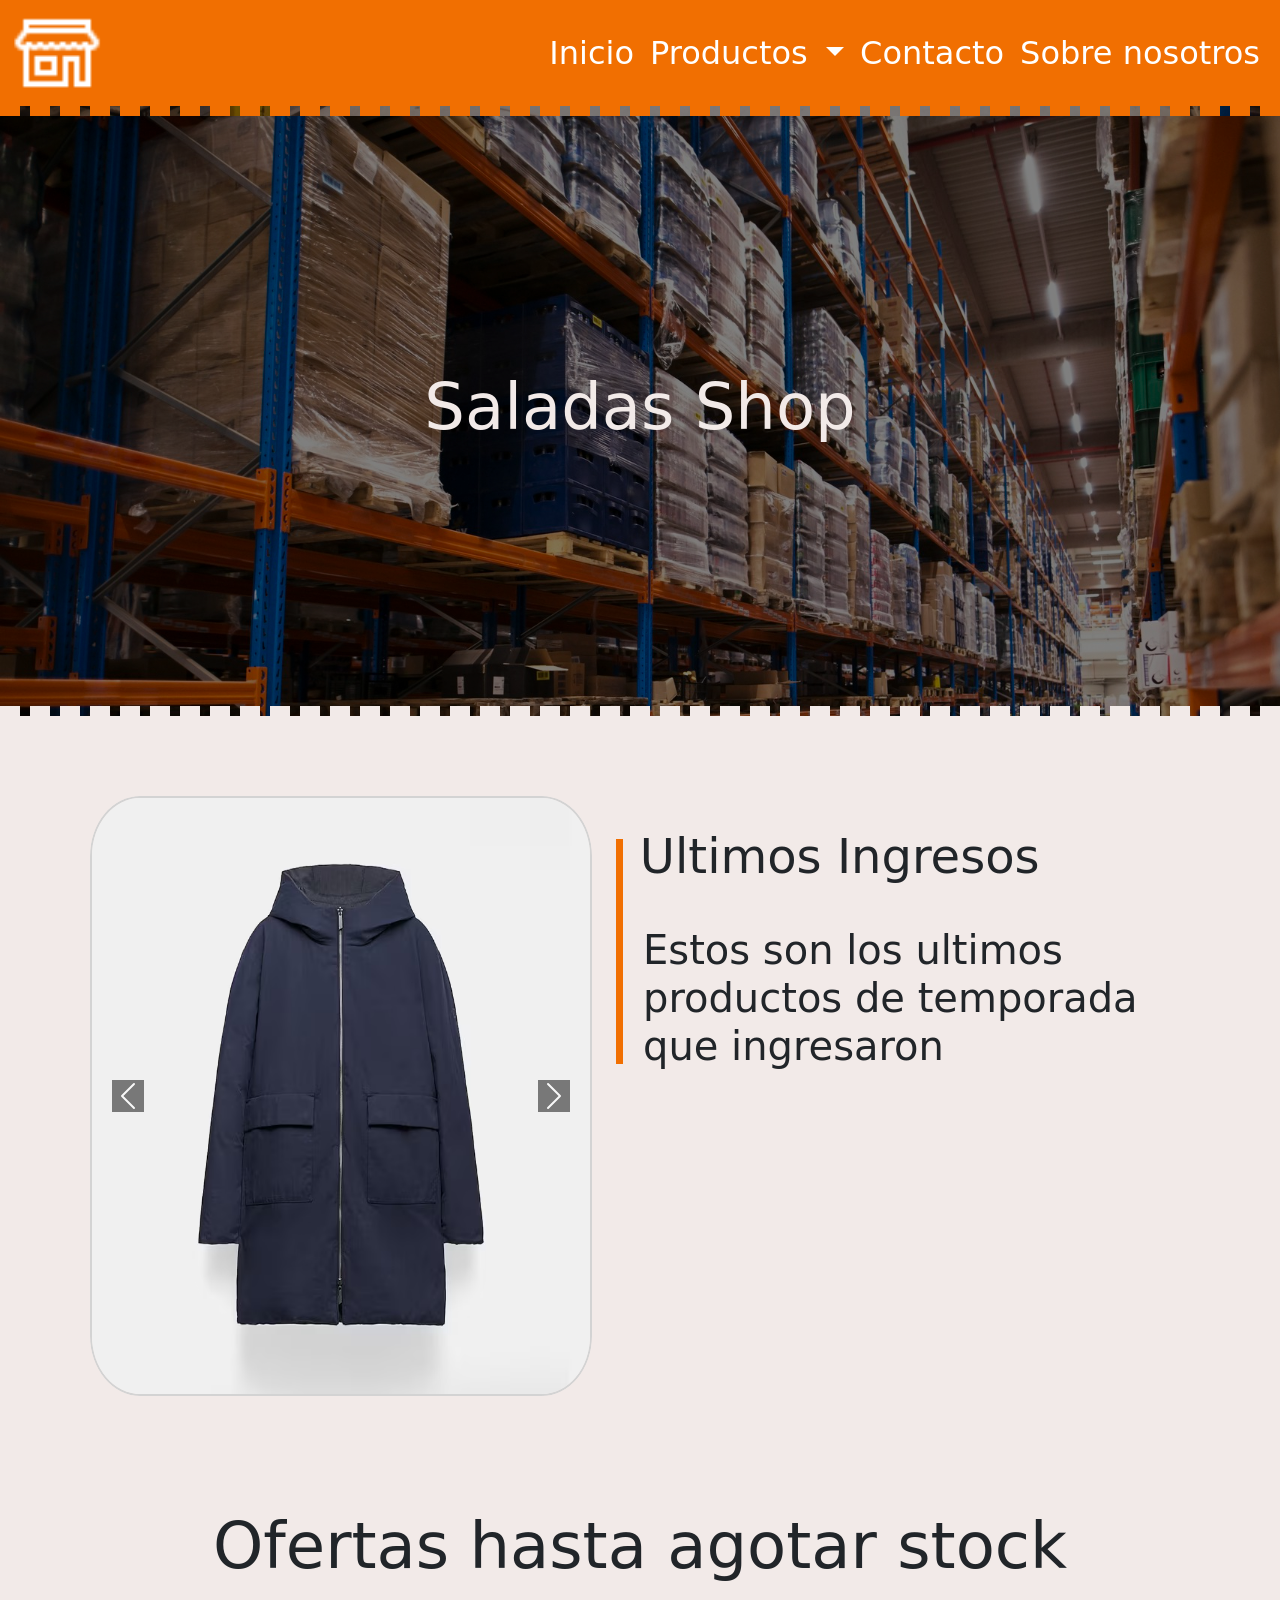
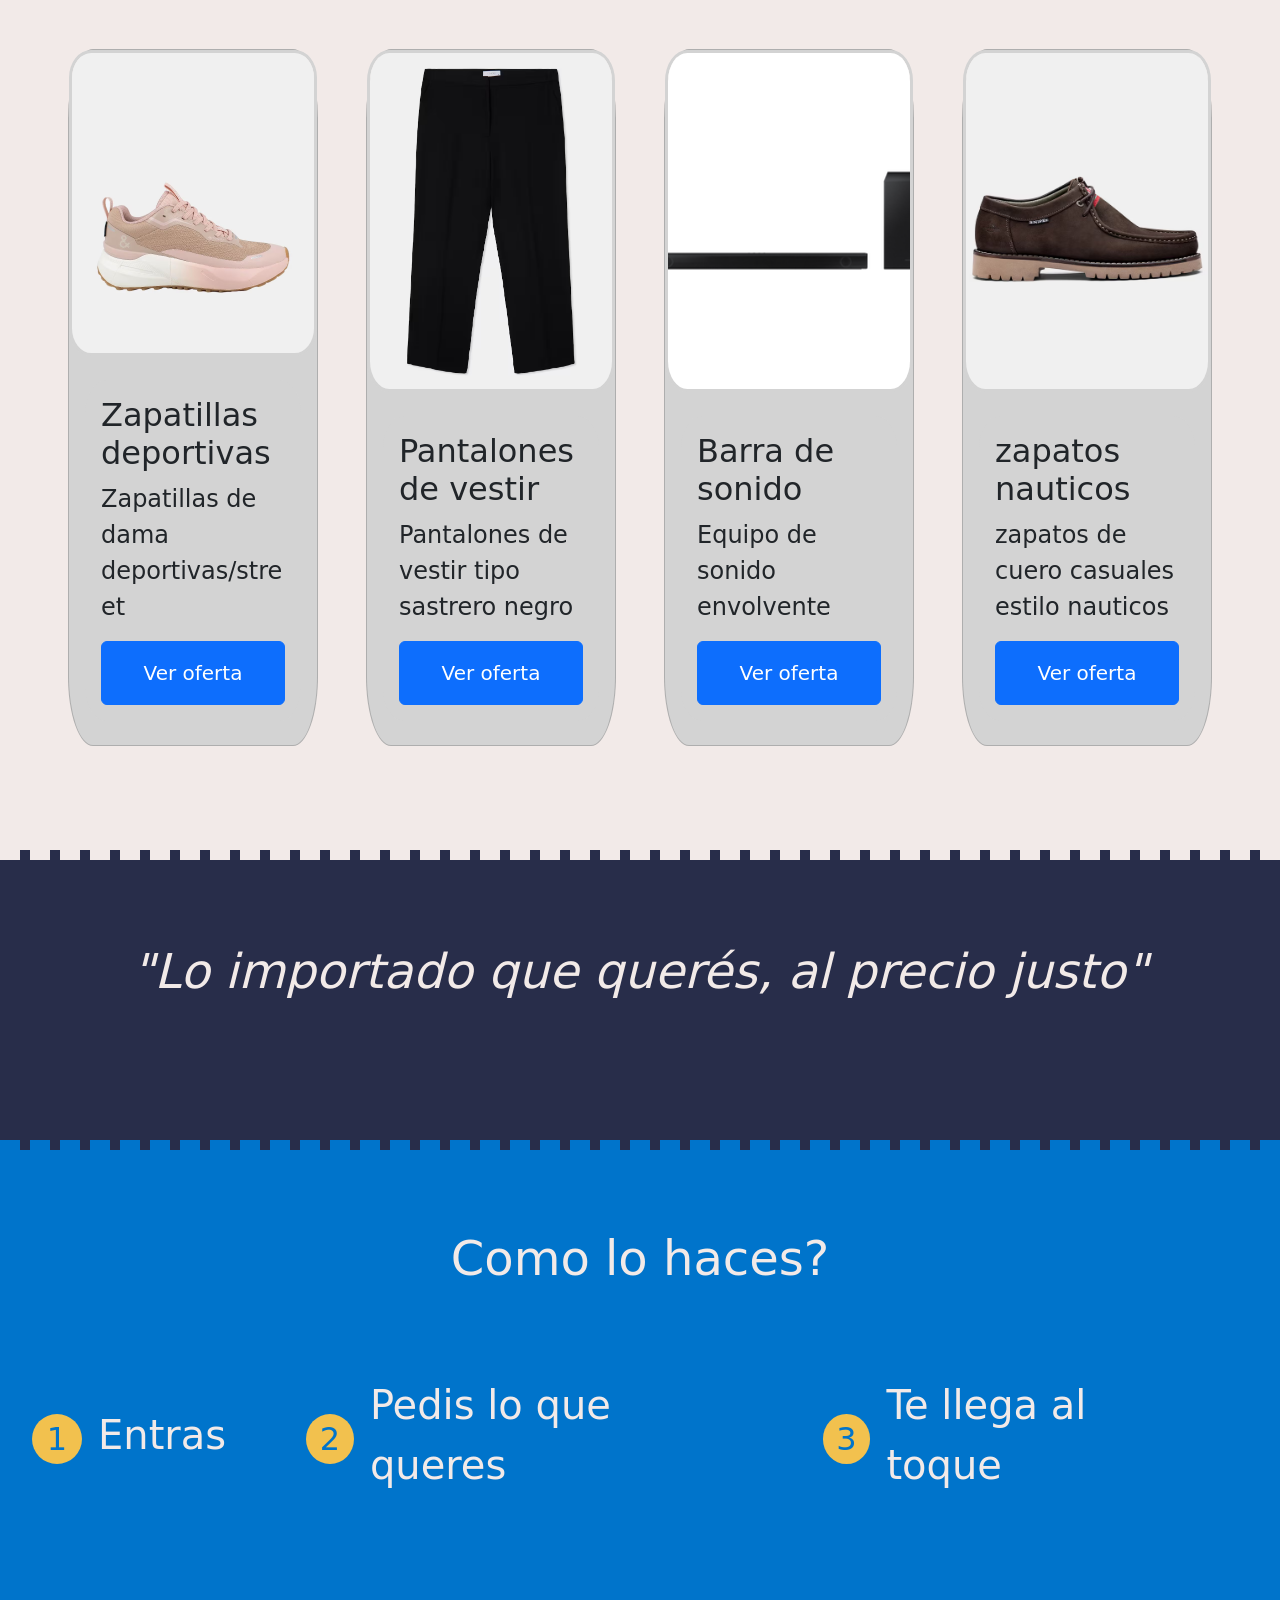
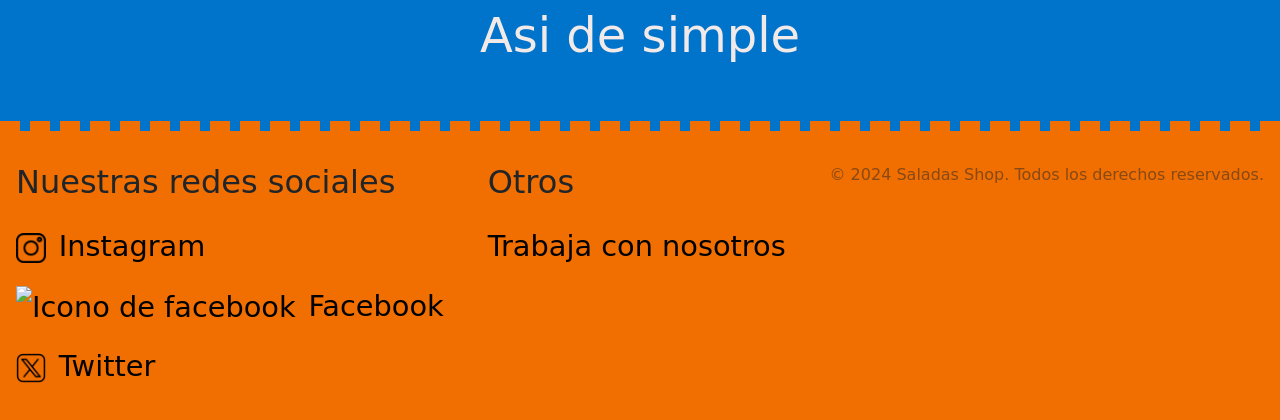
==== index.html @ 3a9cff8e "dato" ====
<!DOCTYPE html>
<html lang="en">

<head>
    <meta charset="UTF-8">
    <meta name="viewport" content="width=device-width, initial-scale=1.0">

    <link href="https://cdn.jsdelivr.net/npm/bootstrap@5.3.8/dist/css/bootstrap.min.css" rel="stylesheet"
        integrity="sha384-sRIl4kxILFvY47J16cr9ZwB07vP4J8+LH7qKQnuqkuIAvNWLzeN8tE5YBujZqJLB" crossorigin="anonymous">


    <link rel="stylesheet" href="./css/style.css">

    <title>Saladas shop</title>
</head>


<body>
    <header class="cabezera">
        <nav class="navbar navbar-expand-lg">
            <div class="container-fluid">
                <a href="#">
                    <img src="./img/icons8-tienda-32.png" alt="icono de tienda"></img>
                </a>
                <button class="navbar-toggler text-white" type="button" data-bs-toggle="collapse"
                    data-bs-target="#navbarSupportedContent" aria-controls="navbarSupportedContent"
                    aria-expanded="false" aria-label="Toggle navigation">
                    <span class="navbar-toggler-icon "></span>
                </button>
                <div class="collapse navbar-collapse" id="navbarSupportedContent">
                    <ul class="navbar-nav ms-auto mb-2 mb-lg-0">
                        <li class="nav-item">
                            <a class="nav-link active  text-white fs-2" aria-current="page" href="#">Inicio</a>
                        </li>

                        <li class="nav-item dropdown">
                            <a class="nav-link dropdown-toggle  text-white fs-2" href="#" role="button"
                                data-bs-toggle="dropdown" aria-expanded="false">
                                Productos
                            </a>
                            <ul class="dropdown-menu ">
                                <li><a class="dropdown-item fs-2" href="./pages/tecnologia.html">Tecnologia</a></li>

                                <li><a class="dropdown-item fs-2" href="./pages/indumentaria.html">Indumentaria</a></li>
                            </ul>
                        </li>

                        <li class="nav-item">
                            <a class="nav-link  text-white fs-2" href="./pages/contacto.html">Contacto</a>
                        </li>

                        <li class="nav-item">
                            <a class="nav-link  text-white fs-2" aria-disabled="true"
                                href="./pages/sobre-nosotros.html">Sobre
                                nosotros</a>
                        </li>
                    </ul>
                </div>
            </div>
        </nav>
    </header>
    <main class="cuerpo">
        <section class="titulo-general">
            <h1>
                Saladas Shop</h1>
        </section>
        <section class="ultimos-ingresos">
            
            <div class="texto-descrip">
                <h2>Ultimos Ingresos</h2>
                <h3>Estos son los ultimos productos de temporada que ingresaron</h3>
            </div>

            <div id="carouselExample" class="carousel slide img-container">
                <div class="carousel-inner">
                    <div class="carousel-item active">
                        <img src="./img/ropa-img-1.avif" class="d-block w-90" alt="abrigo de lana color azul marino">
                    </div>
                    <div class="carousel-item">
                        <img src="./img/tecnologia-img-1.png" class="d-block w-90" alt="reloj inteligente tipo tactil">
                    </div>
                    <div class="carousel-item">
                        <img src="./img/ropa-img-2.avif" class="d-block w-90" alt="sueter blanco de algodon">
                    </div>
                    <div class="carousel-item">
                        <img src="/img/tecnologia-img-6.png" class="d-block w-90" alt="televisor smart de 90 pulgadas">
                    </div>
                </div>

                <button class="carousel-control-prev" type="button" data-bs-target="#carouselExample"
                    data-bs-slide="prev">
                    <span class="carousel-control-prev-icon boton-carrusel" aria-hidden="true"></span>
                    <span class="visually-hidden">Previous</span>
                </button>
                <button class="carousel-control-next" type="button" data-bs-target="#carouselExample"
                    data-bs-slide="next">
                    <span class="carousel-control-next-icon boton-carrusel" aria-hidden="true"></span>
                    <span class="visually-hidden">Next</span>
                </button>
            </div>
        </section>
        <section class="ofertas-agotar-stock">
            <h2>Ofertas hasta agotar stock</h2>
            <div class="carda-almacem caja-cards">

                <div class="card" style="width: 20rem;">
                    <img src="./img/ropa-img-4.avif" class="card-img-top" alt="Zapatillas de dama deportivas/street">
                    <div class="card-body texto-desc">
                        <h5 class="card-title">Zapatillas deportivas</h5>
                        <p class="card-text">Zapatillas de dama deportivas/street</p>
                        <a href="../pages/indumentaria.html" class="btn btn-primary">Ver oferta</a>
                    </div>
                </div>

                <div class="card" style="width: 20rem;">
                    <img src="./img/ropa-img-6.avif" class="card-img-top" alt="Pantalones de vestir tipo sastrero negro">
                    <div class="card-body texto-desc">
                        <h5 class="card-title">Pantalones de vestir</h5>
                        <p class="card-text">Pantalones de vestir tipo sastrero negro</p>
                        <a href="../pages/indumentaria.html" class="btn btn-primary">
                            Ver oferta
                        </a>
                    </div>
                </div>

                <div class="card" style="width: 20rem;">
                    <img src="./img/tecnologia-img-5.png" class="card-img-top" alt="Equipo de sonido envolvente">
                    <div class="card-body texto-desc">
                        <h5 class="card-title">Barra de sonido</h5>
                        <p class="card-text">Equipo de sonido envolvente</p>
                        <a href="./pages/tecnologia.html" class="btn btn-primary">Ver oferta</a>
                    </div>
                </div>

                <div class="card" style="width: 20rem;">
                    <img src="./img/ropa-img-3.avif" class="card-img-top" alt="Zapatos de cuero casuales estilo nauticos">
                    <div class="card-body texto-desc">
                        <h5 class="card-title">zapatos nauticos</h5>
                        <p class="card-text">zapatos de cuero casuales estilo nauticos</p>
                        <a href="./pages/tecnologia.html" class="btn btn-primary">Ver oferta</a>
                    </div>
                </div>
                
        </section>

        <section class="branding">
            <h2>"Lo importado que querés, al precio justo"</h2>
        </section>

        <section class="pasos">
            <h2>Como lo haces?</h2>
            <ul>
                <li>
                    <h2>1</h2>
                    <p>Entras</p>
                </li>
                <li>
                    <h2>2</h2>
                    <p>Pedis lo que queres</p>
                </li>
                <li>
                    <h2>3</h2>
                    <p>Te llega al toque</p>
                </li>
            </ul>   
            <h2>Asi de simple</h2>
        </section>
    </main>
    <footer class="pie-de-pagina">
        <section class="redes-sociales">
            <h2>Nuestras redes sociales</h2>
            <ul>
                <li><a href="instagram.com"><img src="./img/instagram-icono.png" alt="Icono de instagram">Instagram</a></li>
                <li><a href="facebook.com"> <img src="./img/facebook-icono.png 
                    " alt="Icono de facebook">Facebook</a></li>
                <li><a href="twitter.com"><img src="./img/x-icono.png" alt="Icono de twitter">Twitter</a></li>
            </ul>
        </section>
        <section class="trabaja-con-nosotros">
            <h2>Otros</h2>
            <a href="./pages/contacto.html">Trabaja con nosotros</a>
        </section>
        <section class="derechos">
            <p>&copy; 2024 Saladas Shop. Todos los derechos reservados.</p>
        </section>
    </footer>

    <script src="https://cdn.jsdelivr.net/npm/bootstrap@5.3.8/dist/js/bootstrap.bundle.min.js"
        integrity="sha384-FKyoEForCGlyvwx9Hj09JcYn3nv7wiPVlz7YYwJrWVcXK/BmnVDxM+D2scQbITxI"
        crossorigin="anonymous"></script>
</body>

</html>
---- css/style.css ----
* {
    padding: 0;
    margin: 0;
    box-sizing: border-box;
}

/* *
    Colores 
    naranja: #F16F01; 
    celeste-azul: #0074CB; 
    amarillo: #F2C14E;
    azul-oscuro: #282D4A;
    blanco: #F2EAE8;
* */

body {
    /* mobile first */
    display: grid;
    grid-template-columns: 1fr;
    grid-template-rows: auto;

    grid-template-areas:
        "header"
        "main"
        "footer";
}

header {
    grid-area: header;
}

main {
    grid-area: main;
}

footer {
    grid-area: footer;
}


/* **   HEADER   */
.cabezera {
    background-color: #F16F01;
    color: black;
}

.cabezera a:hover {
    background-color: darkorange;
    border-radius: 10px;
}

.cabezera img {
    width: 50px;
    height: 50px;
}


/* **   MAIN */

.titulo-general {
    background-image: linear-gradient(rgba(0, 0, 0, 0.5), rgba(0, 0, 0, 0.5)), url(../img/fondo-mediano.jpg);
    height: 610px;
    width: 100%;
    display: flex;
    justify-content: center;
    align-items: center;
    border-top: 10px dashed #F16F01;
    border-bottom: 10px dashed #F2EAE8;
    ;
}

.titulo-general img {
    width: 100%;
    height: 100%;
    object-fit: fill;
}

.titulo-general h1 {
    font-size: 4rem;
    color: #F2EAE8;
}

.cuerpo {
    display: flex;
    flex-direction: column;
    align-items: center;
    background-color: #F2EAE8;
}


/* ultimos ingresos */
.ultimos-ingresos {
    max-width: 600px;
    display: flex;
    flex-direction: column;
    justify-content: center;
    gap: 1rem;
    margin: 5rem 0;
}

.ultimos-ingresos .texto-descrip {
    text-align: left;
    display: flex;
    flex-direction: column;
    align-items: flex-start;
    position: relative;
}

.texto-descrip h3 {
    text-align: left;
    padding-left: 2.2rem;
}

.texto-descrip::before {
    content: '';
    display: block;
    background-color: #F16F01;
    width: 5px;
    height: 130px;
    position: absolute;
    top: 2.7rem;
    left: 1rem;
}

.img-container {
    width: 100%;
    border-radius: 10%;
}

.img-container div {
    border-radius: 10%;
}

.img-container div img {
    width: 100%;
    height: 400px;
    object-fit: fill;
    border: 2.5px solid lightgray;
    border-radius: 10%;
}

.boton-carrusel {
    background-color: black;
}

.ultimos-ingresos h2 {
    text-align: center;
    font-size: 2.5rem;
    padding: 2rem;
}


/* ofertas hasta agotar stock */
.ofertas-agotar-stock h2 {
    font-size: 2.5rem;
    text-align: center;
    padding: 2rem;
}

.ofertas-agotar-stock {
    display: flex;
    flex-direction: column;
    align-items: center;
}

.caja-cards div {
    margin: 1.5rem 1rem;
    background-color: lightgray;
    max-width: 250px;
    border-radius: 10%;
}

.caja-cards>div {
    width: 100%;
    height: auto;
    border-radius: 10%;
}


.caja-cards div img {
    object-fit: cover;
    width: 100%;
    height: auto;
    border: 3px solid lightgray;
    border-radius: 10%;
}


.texto-desc h5 {
    font-size: 1.5rem;
}

.texto-desc p {
    font-size: 1rem;
}

.texto-desc a {
    font-size: 1rem;
    padding: 1rem;
    margin-top: auto;
    width: 100%;
}

/* branding  */

.branding {
    background-color: #282D4A;
    padding: 2.5rem;
    font-style: italic;
    width: 100%;
    height: 300px;
    margin-top: 2rem;
    display: flex;
    justify-content: center;
    align-items: center;
    border-bottom: 10px dashed #0074CB;
    border-top: 10px dashed #F2EAE8;
}

.branding h2 {
    font-size: 2rem;
    text-align: center;
    padding-bottom: 2rem;
    color: #F2EAE8;
}

/* pasas de compra*/
.pasos {
    display: flex;
    flex-direction: column;
    align-items: center;
    background-color: #0074CB;
    width: 100%;
    border-bottom: 10px dashed #F16F01;
}

.pasos ul li {
    display: flex;
    align-items: center;
    margin-top: 2rem;
}


.pasos li h2 {
    color: #0074CB;
    background-color: #F2C14E;
    border-radius: 100%;
    width: 50px;
    height: 50px;
    display: flex;
    justify-content: center;
    align-items: center;
    margin-right: 1rem;
}

.pasos li p {
    font-size: 1.5rem;
    color: #F2EAE8;
}

.pasos>h2 {
    text-align: center;
    padding-top: 5rem;
    font-size: 2.5rem;
    color: #F2EAE8;
}

.pasos:last-child {
    padding-bottom: 3rem;
}





/* ** FOOTER */

.pie-de-pagina {
    display: flex;
    flex-direction: column;
    justify-content: space-between;
    background-color: #F16F01;
}

.pie-de-pagina h2 {
    font-size: 2rem;
}

.pie-de-pagina a {
    color: black;
    text-decoration: none;
    font-size: 1.5rem;
}

.pie-de-pagina a:hover {
    background-color: darkorange;
    border-radius: 10px;
}

.redes-sociales ul {
    list-style: none;
    display: flex;
    flex-direction: column;
    gap: 1rem;
    padding: 1rem;
}

.redes-sociales h2 {
    padding-left: 1rem;
    padding-top: 2rem;
}

.redes-sociales ul li {
    display: flex;
    align-items: center;
}

.redes-sociales img {
    width: 30px;
    height: auto;
    margin-right: 0.8rem;
}

.trabaja-con-nosotros {
    display: flex;
    flex-direction: column;
    gap: 1rem;
    padding: 1rem;
}

.trabaja-con-nosotros h2 {
    padding-top: 1rem;
}

.derechos {
    text-align: center;
    padding: 1rem;
    font-size: 1rem;
    opacity: 0.5;
}


/** formulario contacto* */
.cuerpo-contacto {
    display: flex;
    justify-content: center;
    align-items: center;
    background-color: #F2C14E;
    width: 100%;
    border-bottom: 10px dashed #F16F01;
    border-top: 10px dashed #F16F01;
}

.formulario {
    display: flex;
    flex-direction: column;
    gap: 1.5rem;
    max-width: 600px;
    margin: 2rem;
    background-color: #0074CB;
    border: 10px dashed #F2C14E;
    margin: 5rem 1.5rem;
}

.formulario h2 {
    text-align: center;
    padding: 1.5rem;
    font-size: 2.5rem;
    color: white;
}

.formulario div {
    margin: 1.5rem;
}

.formulario div label {
    font-size: 1rem;
    color: black;
}

.formulario .boton {
    display: flex;
    justify-content: center;
    align-items: center;
}

.formulario button {
    background-color: green;
    color: white;
    margin-bottom: 2rem;
    font-size: 1.8rem;
    width: 150px;
    border-radius: 5px;
    border: 8px dashed darkgreen
}

.formulario button:hover {
    background-color: lightgreen;
    border: 8px dashed green;
    color: white;
}

/* *sobre nosotros* */

.cuerpo-sobre-nosotros {
    background-color: #F2C14E;
    color: white;
    border-top: 10px dashed #F16F01;
    border-bottom: 10px dashed #F16F01;
}

.secciones {
    display: flex;
    flex-direction: column;
    gap: 1rem;
    background-color: #0074CB;
    margin: 2.5rem;
    border: 10px dashed #F2C14E;
}

.quienes-somos {
    text-align: left;
    padding: 2rem;
}

.quienes-somos h2 {
    text-align: center;
    font-size: 2rem;
    padding-bottom: 1rem;
}

.quienes-somos p {
    font-size: 1.2rem;
    line-height: 1.6;
}

.video-muestra {
    display: flex;
    flex-direction: column;
    align-items: center;

}

.video-muestra h2 {
    text-align: center;
    padding: 1.5rem;
    font-size: 2rem;
}

.video-muestra iframe {
    width: 310px;
    height: 200px;
    margin-bottom: 3rem 2rem;
    border-radius: 10px;
}

.titulo-section-preguntas-frecuentes {
    text-align: center;
    padding: 2rem 1rem;
    font-size: 2rem;
}

.accordion div h2 button {
    background-color: #0074CB;
    color: white;
}

.accordion div,
.accordion strong {
    color: white;
}

.acordion div {
    background-color: #0074CB;
    border: #0074CB;
}


/* *productos* */
.tecnologia-fondo h2 {
    background-image: linear-gradient(rgba(0, 0, 0, 0.7), rgba(0, 0, 0, 0.7)), url(/img/fondo-tecnologia.jpg);
    height: 400px;
    width: 100%;
    display: flex;
    justify-content: center;
    align-items: center;
    position: relative;
    top: -1.5rem;
    object-fit: fill;
    border-top: 10px dashed #F16F01;
    border-bottom: 10px dashed #282D4A;
}

.ropa-fondo h2 {
    background-image: linear-gradient(rgba(0, 0, 0, 0.5), rgba(0, 0, 0, 0.5)), url(/img/fondo-ropa.jpg);
    height: 400px;
    width: 100%;
    display: flex;
    justify-content: center;
    align-items: center;
    position: relative;
    top: -1.5rem;
    object-fit: fill;
    border-top: 10px dashed #F16F01;
    border-bottom: 10px dashed #0074CB;
}

.titulo-productos h2 {
    text-align: center;
    padding: 2rem;
    font-size: 2rem;
    color: #F2EAE8;
}

.titulo-productos {
    width: 100%;
}

.caja-productos {
    display: flex;
    flex-direction: column;
    align-items: center;
    justify-content: center;
}

.tecnologia-main {
    background-color: #282D4A;
    height: 100%;
    width: 100%;
    margin-bottom: 3rem;
    border-bottom: 10px dashed #F16F01;
}

.ropa-main {
    background-color: #0074CB;
    height: 100%;
    width: 100%;
    margin-bottom: 3rem;
    border-bottom: 10px dashed #F16F01;
}


.item-caja {
    margin-bottom: 5rem;
}

.item-caja>div {
    margin: 5rem 2rem;
    border-radius: 10px;
    background-color: lightgrey;
}

.tecno-caja {
    border: 3px solid #282D4A;
}

.ropa-caja {
    border: 3px solid #0074CB;
}

.item-caja div div {
    max-width: 400px;
}

.item-caja div div img {
    width: 100%;
    height: 300px;
    border-radius: 8px;
    background-color: white;
}

.item-caja div h5 {
    font-size: 2rem;
}

.item-caja div p {
    color: black;
    font-size: 1rem;
}

.item-caja h4 {
    font-size: 2rem;
}

.item-caja div p small {
    font-size: 1rem;
}

.item-caja div button {
    color: #F2EAE8;
    font-weight: bold;
    background-color: green;
    width: 90px;
    height: 50px;
    border-radius: 10px;
    border: 3px solid darkgreen;
    margin: 0.5rem 0;
}



/* vista destok */
@media (min-width: 1023px) {
    body {
        /* mobile first */
        display: grid;
        grid-template-columns: 1fr 1fr 1fr;
        grid-template-rows: auto auto auto;

        grid-template-areas:
            "header header header"
            "main main main"
            "footer footer footer";
    }

    header {
        grid-area: header;
    }

    main {
        grid-area: main;
    }

    footer {
        grid-area: footer;
    }

    .cabezera nav img {
        width: 90px;
        height: 90px;
    }

    .ultimos-ingresos {
        flex-direction: row-reverse;
        justify-content: center;
        max-width: 1100px;
    }


    .img-container div img {
        width: 100%;
        height: 600px;
        object-fit: fill;
        border: 2.5px solid lightgray;
        border-radius: 10%;
        background-color: white;
    }

    .texto-descrip h2 {
        font-size: 3rem;
    }

    .texto-descrip h3 {
        font-size: 2.5rem;
    }

    .texto-descrip::before {
        content: '';
        display: block;
        background-color: #F16F01;
        width: 7px;
        height: 225px;
        position: absolute;
        top: 2.7rem;
        left: 0.5rem;
    }

    /* ofertas */

    .ofertas-agotar-stock h2 {
        font-size: 4rem;
    }

    .ofertas-agotar-stock {
        display: flex;
        flex-direction: column;
        align-items: center;
    }

    .caja-cards {
        display: flex;
        flex-wrap: wrap;
        flex-direction: row;
        justify-content: center;
        gap: 1rem;
        margin-bottom: 3rem;
    }

    .caja-cards div img {
        object-fit: cover;
        width: 100%;
        height: 50%;
        border: 3px solid lightgray;
        border-radius: 9%;
    }


    .texto-desc h5 {
        font-size: 2rem;
    }

    .texto-desc p {
        font-size: 1.5rem;
    }

    .texto-desc a {
        font-size: 1.25rem;
        padding: 1rem;
        margin-top: auto;
        width: 100%;
    }

    /* branding */
    .branding h2 {
        font-size: 3rem;
        text-align: center;
        padding-bottom: 3rem;
        color: #F2EAE8;
    }

    /* pasos a serguir */


    .pasos ul {
        display: flex;
        flex-direction: row;
        align-items: center;
        margin-top: 3rem;
    }


    .pasos li h2 {
        color: #0074CB;
        background-color: #F2C14E;
        border-radius: 100%;
        width: 50px;
        height: 50px;
        display: flex;
        justify-content: center;
        align-items: center;
        margin-right: 1rem;
    }

    .pasos li p {
        font-size: 2.5rem;
        color: #F2EAE8;
    }

    .pasos li {
        margin-right: 5rem;
    }

    .pasos>h2 {
        padding-top: 5rem;
        font-size: 3rem;
    }

    .pasos:last-child {
        padding-bottom: 3rem;
    }

    /* footer */
    .pie-de-pagina {
        display: flex;
        flex-direction: row;
    }

    .pie-de-pagina h2 {
        font-size: 2rem;
    }

    .pie-de-pagina a {
        color: black;
        text-decoration: none;
        font-size: 1.8rem;
    }

    .derechos p {
        padding-top: 1rem;
        font-size: 1rem;
    }



    /* productos */
    .tecnologia-fondo h2,
    .ropa-fondo h2 {
        height: 600px;
        font-size: 4rem;
    }

    .item-caja {
        display: flex;
        flex-direction: row;
        flex-wrap: wrap; 
        justify-content: center;
    }

    .item-caja div {
        max-width: 500px;
    }

    .item-caja div div {
        width: 100%;
        display: flex;
        flex-direction: column;
        flex:1;

    }

    .item-caja div div img {
        width: 100%;
        height: 400px;
        border-radius: 8px;
        background-color: white;
    }
    .item-caja div button{ 
        margin-top: auto;
        margin-left: 25%;
        width: 150px;
        height: 50px;
    }
    /* contacto */
    .formulario{
        max-width: 800px;
        width: 100%;
    }
    .formulario h2{ 
        font-size: 3rem;
    }


    /* sobre nosotros */

    .cuerpo-sobre-nosotros{ 
        display:flex; 
        justify-content: center;
        align-items: center;
    }
    .secciones{ 
        max-width:80%; 
        width: 100%; 
    }

    .secciones section h2 {
        font-size: 3rem;
    }

    .quienes-somos p{
        font-size: 1.5rem;
        line-height: 1.8;
    }

    .video-muestra iframe{
        width:70%;
        height: 400px;
    }
    .preguntas-frecuentes{ 
        display: flex;
        justify-content: center;
        align-items: center;
        flex-direction: column; 
        margin-bottom:2rem;
    }
    .acordion{ 
        width: 70%;
    }

    .acordion div button{ 
        height: 80px;
        font-size: 1.8rem;
    }

    .acordion div div{ 
        font-size:1.8rem;
    }
}
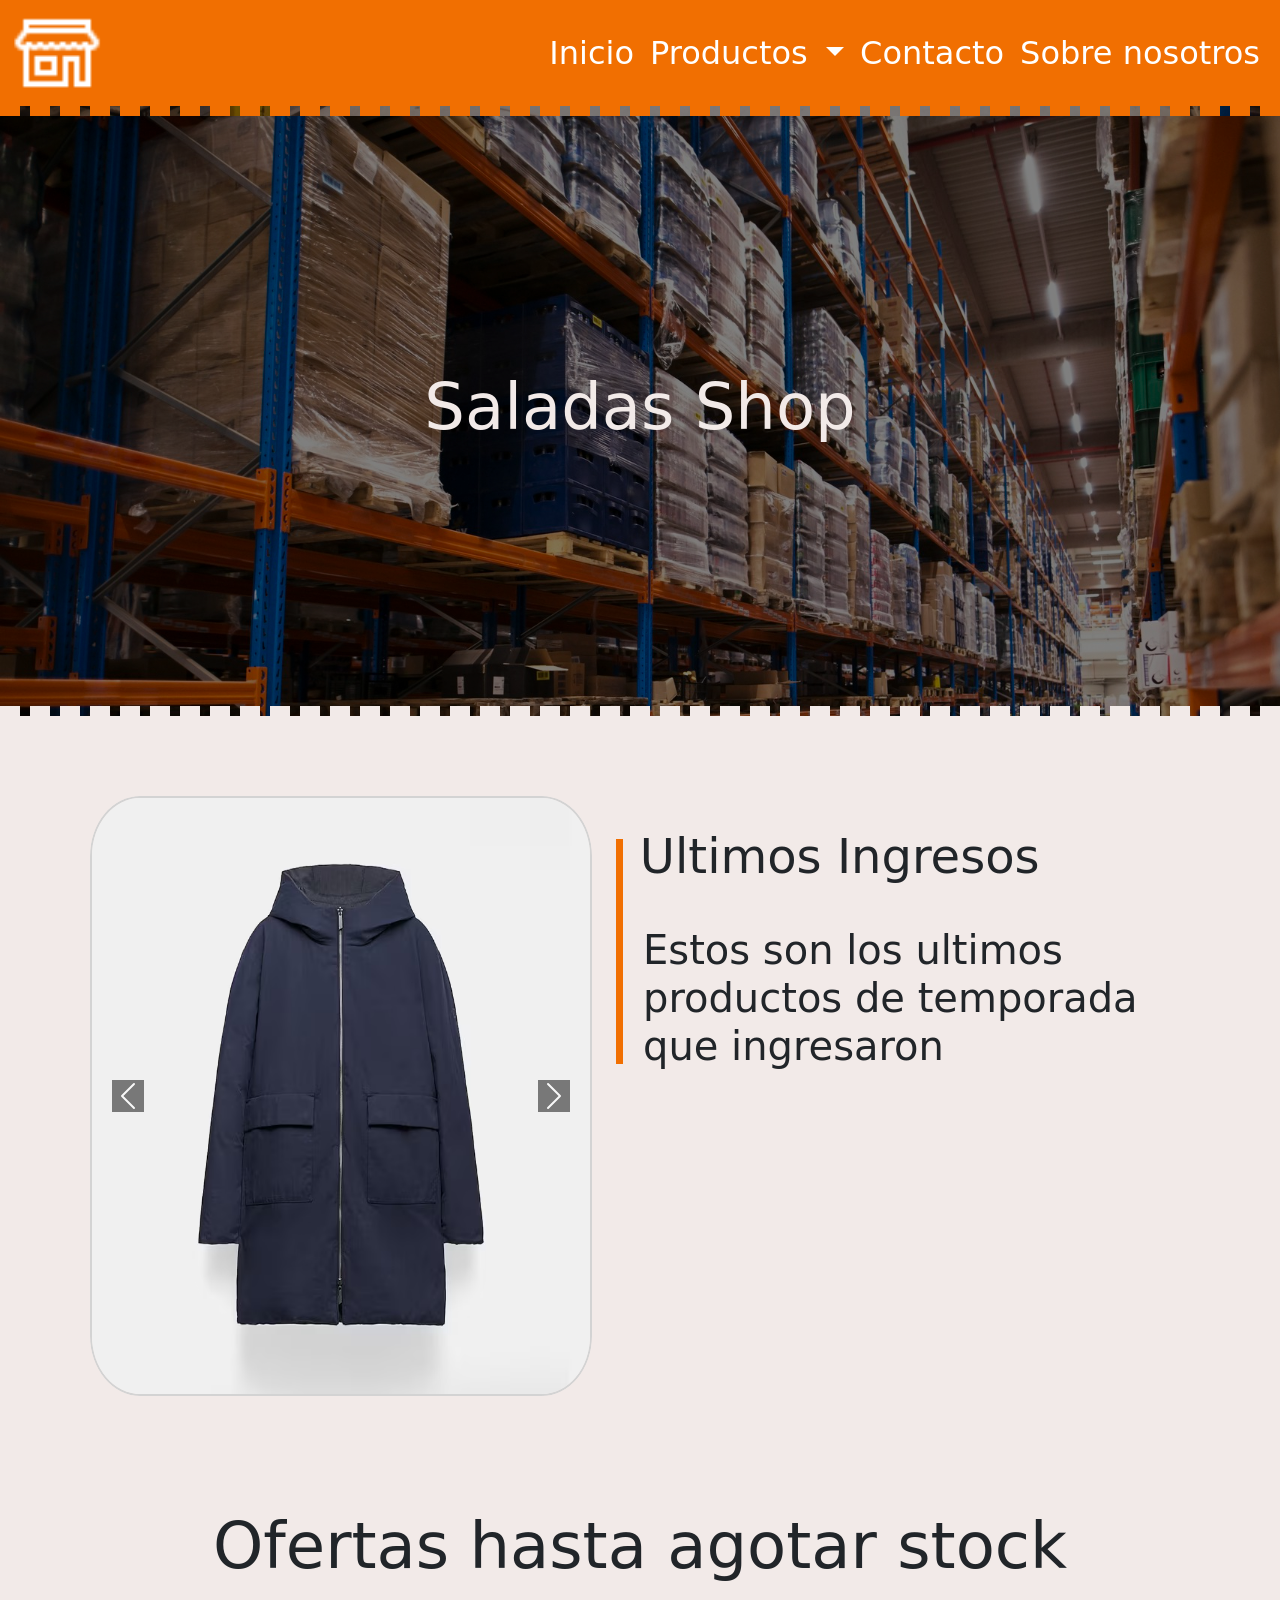
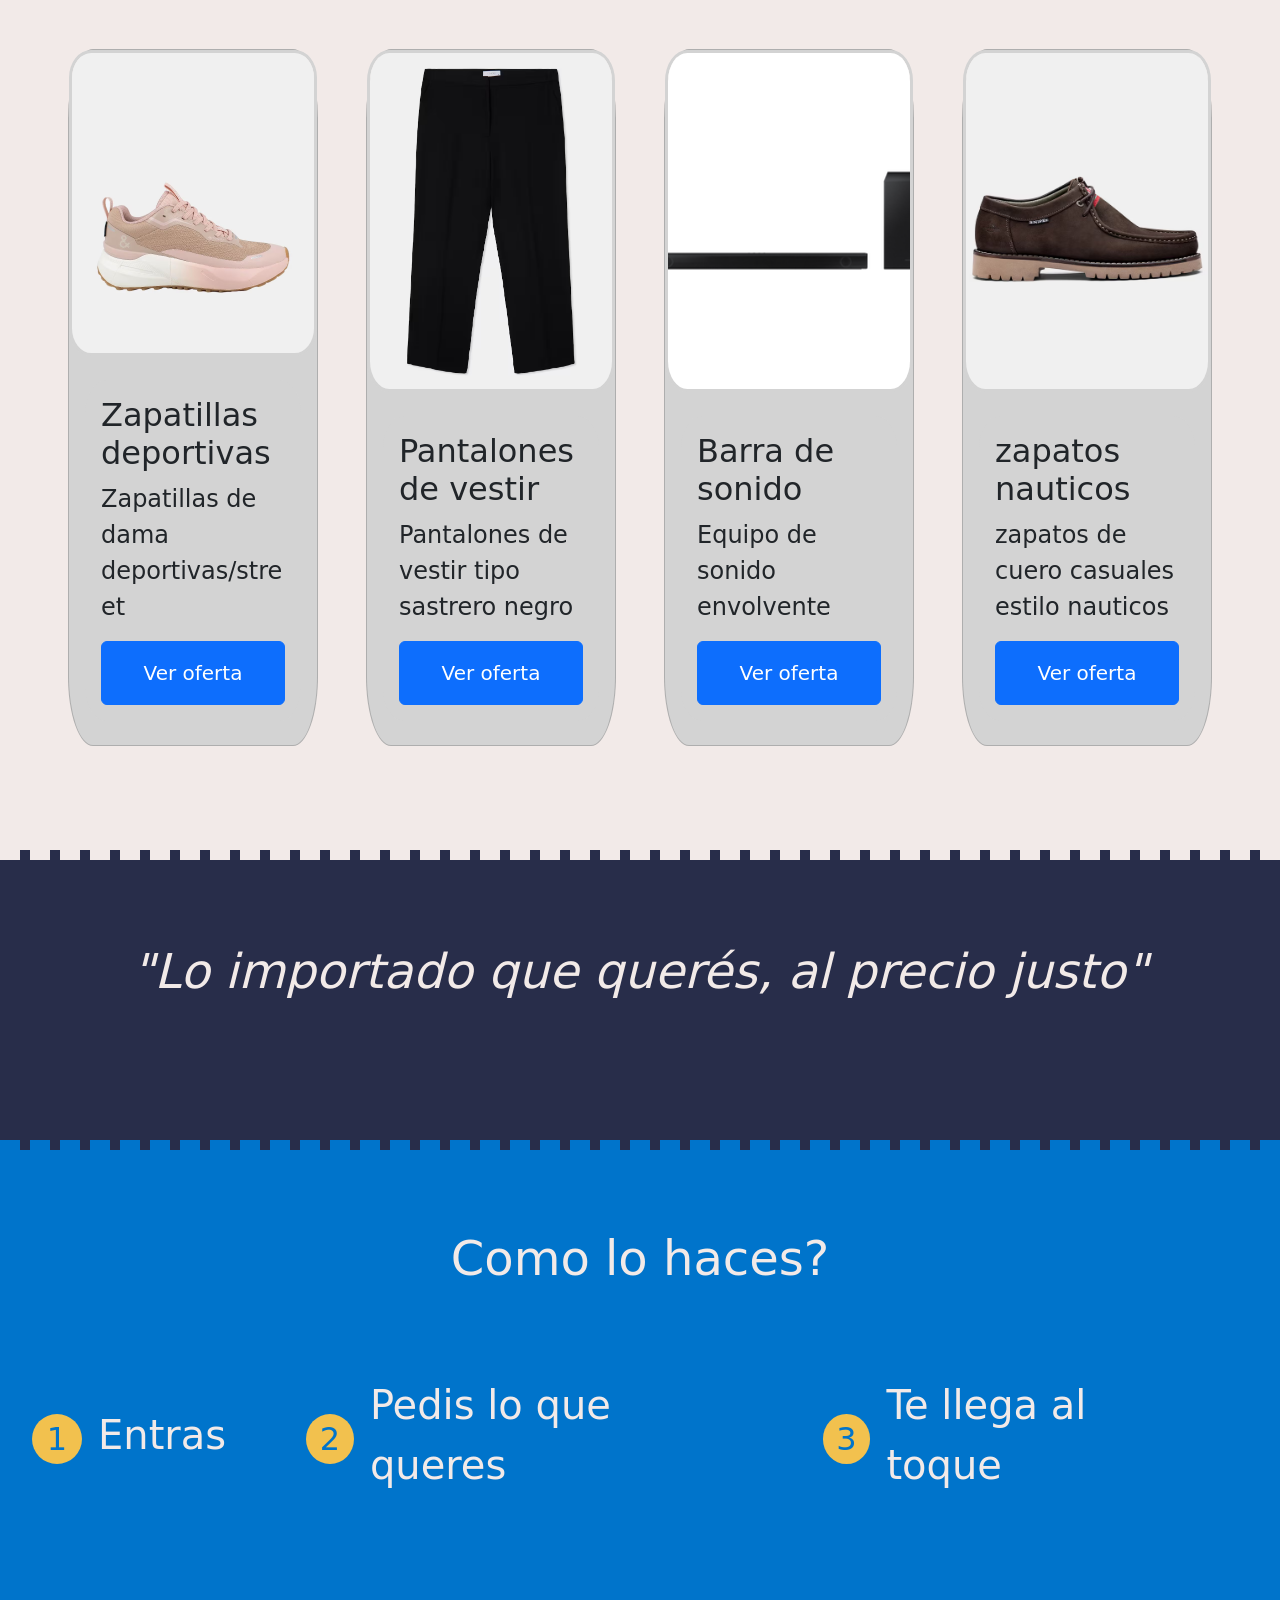
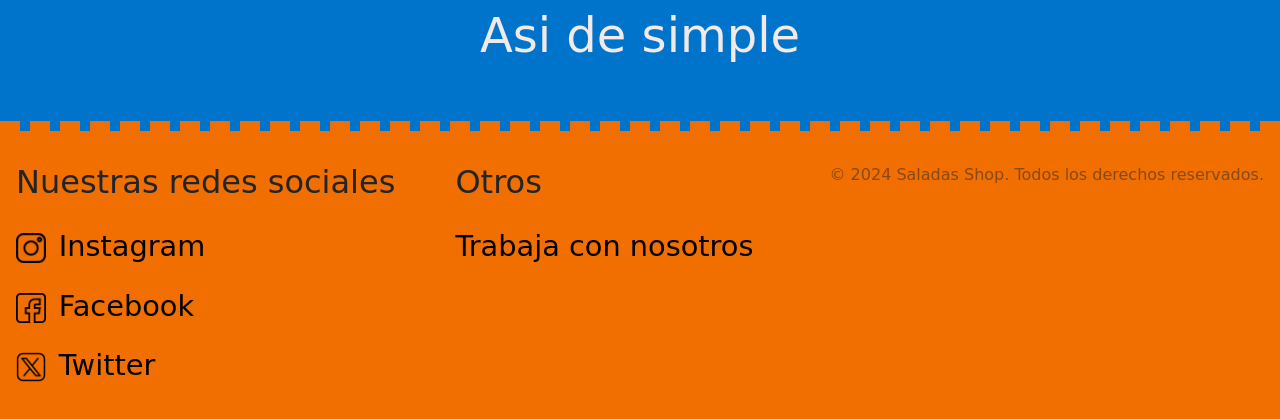
==== commit 76c343fd: "arreglos" ====
--- a/index.html
+++ b/index.html
@@ -171,8 +171,7 @@
             <h2>Nuestras redes sociales</h2>
             <ul>
                 <li><a href="instagram.com"><img src="./img/instagram-icono.png" alt="Icono de instagram">Instagram</a></li>
-                <li><a href="facebook.com"> <img src="./img/facebook-icono.png 
-                    " alt="Icono de facebook">Facebook</a></li>
+                <li><a href="facebook.com"> <img src="./img/facebook-icon.png" alt="Icono de facebook">Facebook</a></li>
                 <li><a href="twitter.com"><img src="./img/x-icono.png" alt="Icono de twitter">Twitter</a></li>
             </ul>
         </section>
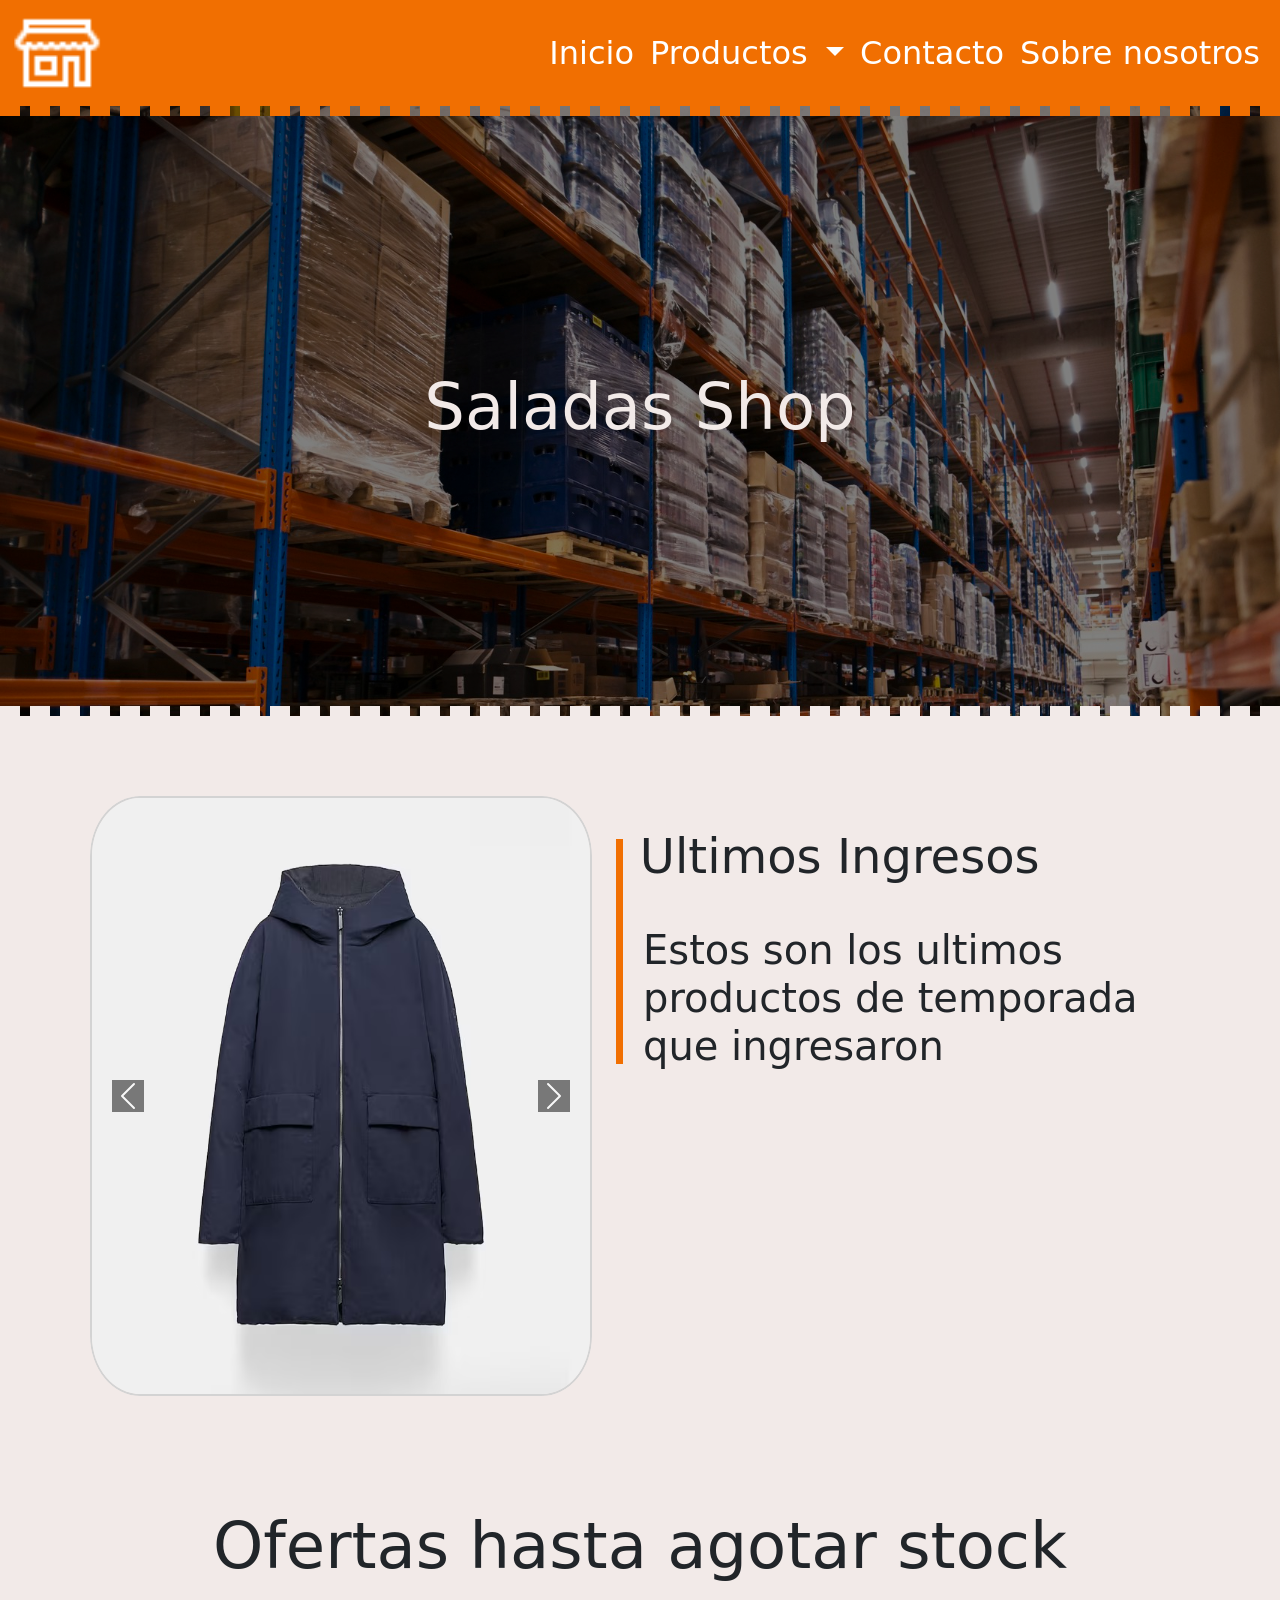
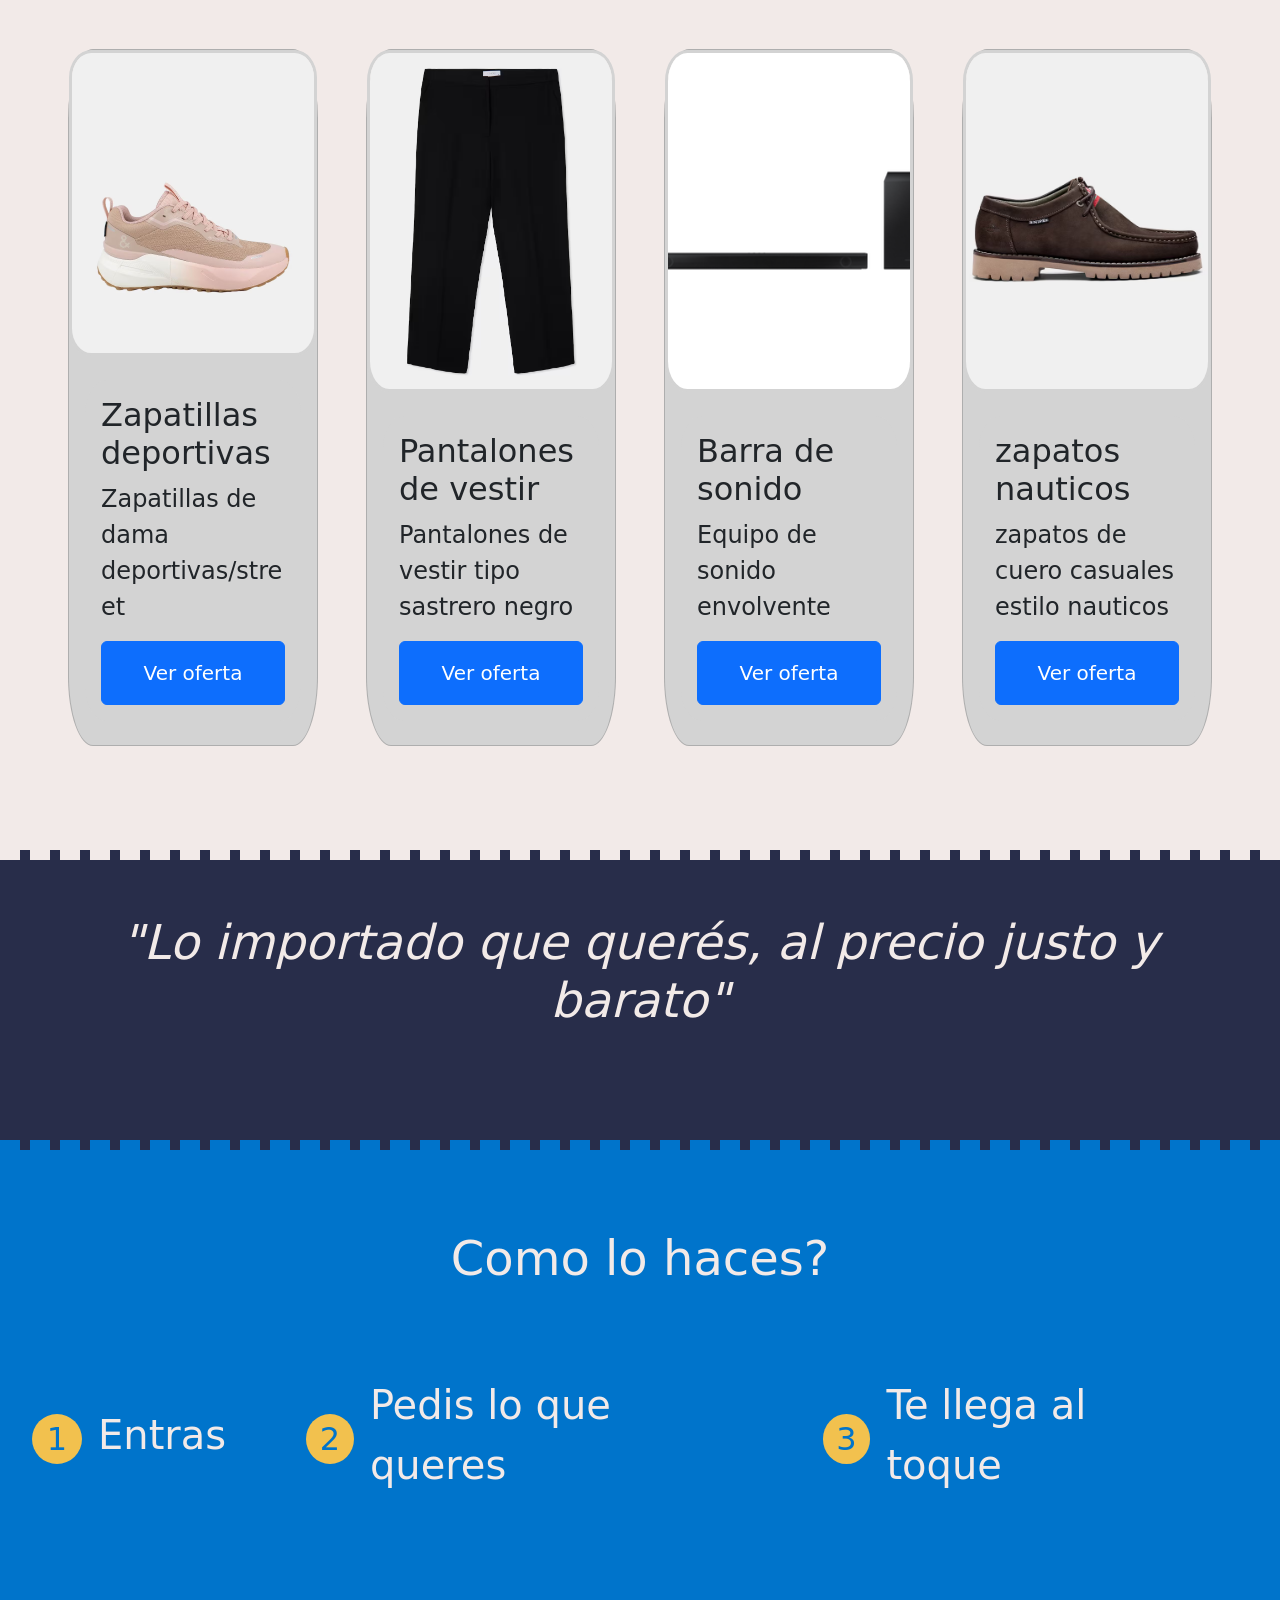
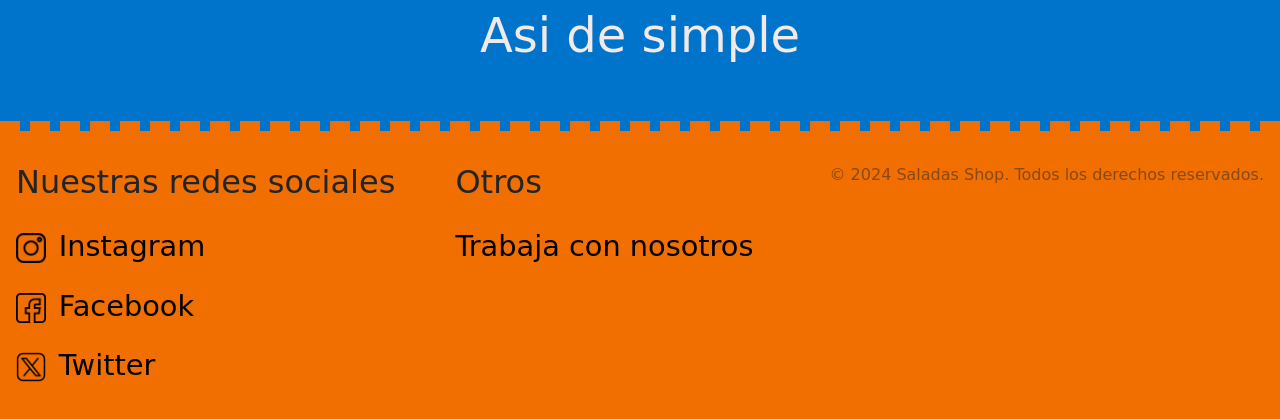
==== commit 12f6a0aa: "reprueba" ====
--- a/index.html
+++ b/index.html
@@ -104,27 +104,27 @@
             <div class="carda-almacem caja-cards">
 
                 <div class="card" style="width: 20rem;">
-                    <img src="./img/ropa-img-4.avif" class="card-img-top" alt="Zapatillas de dama deportivas/street">
+                    <img src="../img/ropa-img-4.avif" class="card-img-top" alt="Zapatillas de dama deportivas/street">
                     <div class="card-body texto-desc">
                         <h5 class="card-title">Zapatillas deportivas</h5>
                         <p class="card-text">Zapatillas de dama deportivas/street</p>
-                        <a href="../pages/indumentaria.html" class="btn btn-primary">Ver oferta</a>
+                        <a href="./pages/indumentaria.html" class="btn btn-primary">Ver oferta</a>
                     </div>
                 </div>
 
                 <div class="card" style="width: 20rem;">
-                    <img src="./img/ropa-img-6.avif" class="card-img-top" alt="Pantalones de vestir tipo sastrero negro">
+                    <img src="../img/ropa-img-6.avif" class="card-img-top" alt="Pantalones de vestir tipo sastrero negro">
                     <div class="card-body texto-desc">
                         <h5 class="card-title">Pantalones de vestir</h5>
                         <p class="card-text">Pantalones de vestir tipo sastrero negro</p>
-                        <a href="../pages/indumentaria.html" class="btn btn-primary">
+                        <a href="./pages/indumentaria.html" class="btn btn-primary">
                             Ver oferta
                         </a>
                     </div>
                 </div>
 
                 <div class="card" style="width: 20rem;">
-                    <img src="./img/tecnologia-img-5.png" class="card-img-top" alt="Equipo de sonido envolvente">
+                    <img src="../img/tecnologia-img-5.png" class="card-img-top" alt="Equipo de sonido envolvente">
                     <div class="card-body texto-desc">
                         <h5 class="card-title">Barra de sonido</h5>
                         <p class="card-text">Equipo de sonido envolvente</p>
@@ -133,7 +133,7 @@
                 </div>
 
                 <div class="card" style="width: 20rem;">
-                    <img src="./img/ropa-img-3.avif" class="card-img-top" alt="Zapatos de cuero casuales estilo nauticos">
+                    <img src="../img/ropa-img-3.avif" class="card-img-top" alt="Zapatos de cuero casuales estilo nauticos">
                     <div class="card-body texto-desc">
                         <h5 class="card-title">zapatos nauticos</h5>
                         <p class="card-text">zapatos de cuero casuales estilo nauticos</p>
@@ -144,7 +144,7 @@
         </section>
 
         <section class="branding">
-            <h2>"Lo importado que querés, al precio justo"</h2>
+            <h2>"Lo importado que querés, al precio justo y barato"</h2>
         </section>
 
         <section class="pasos">
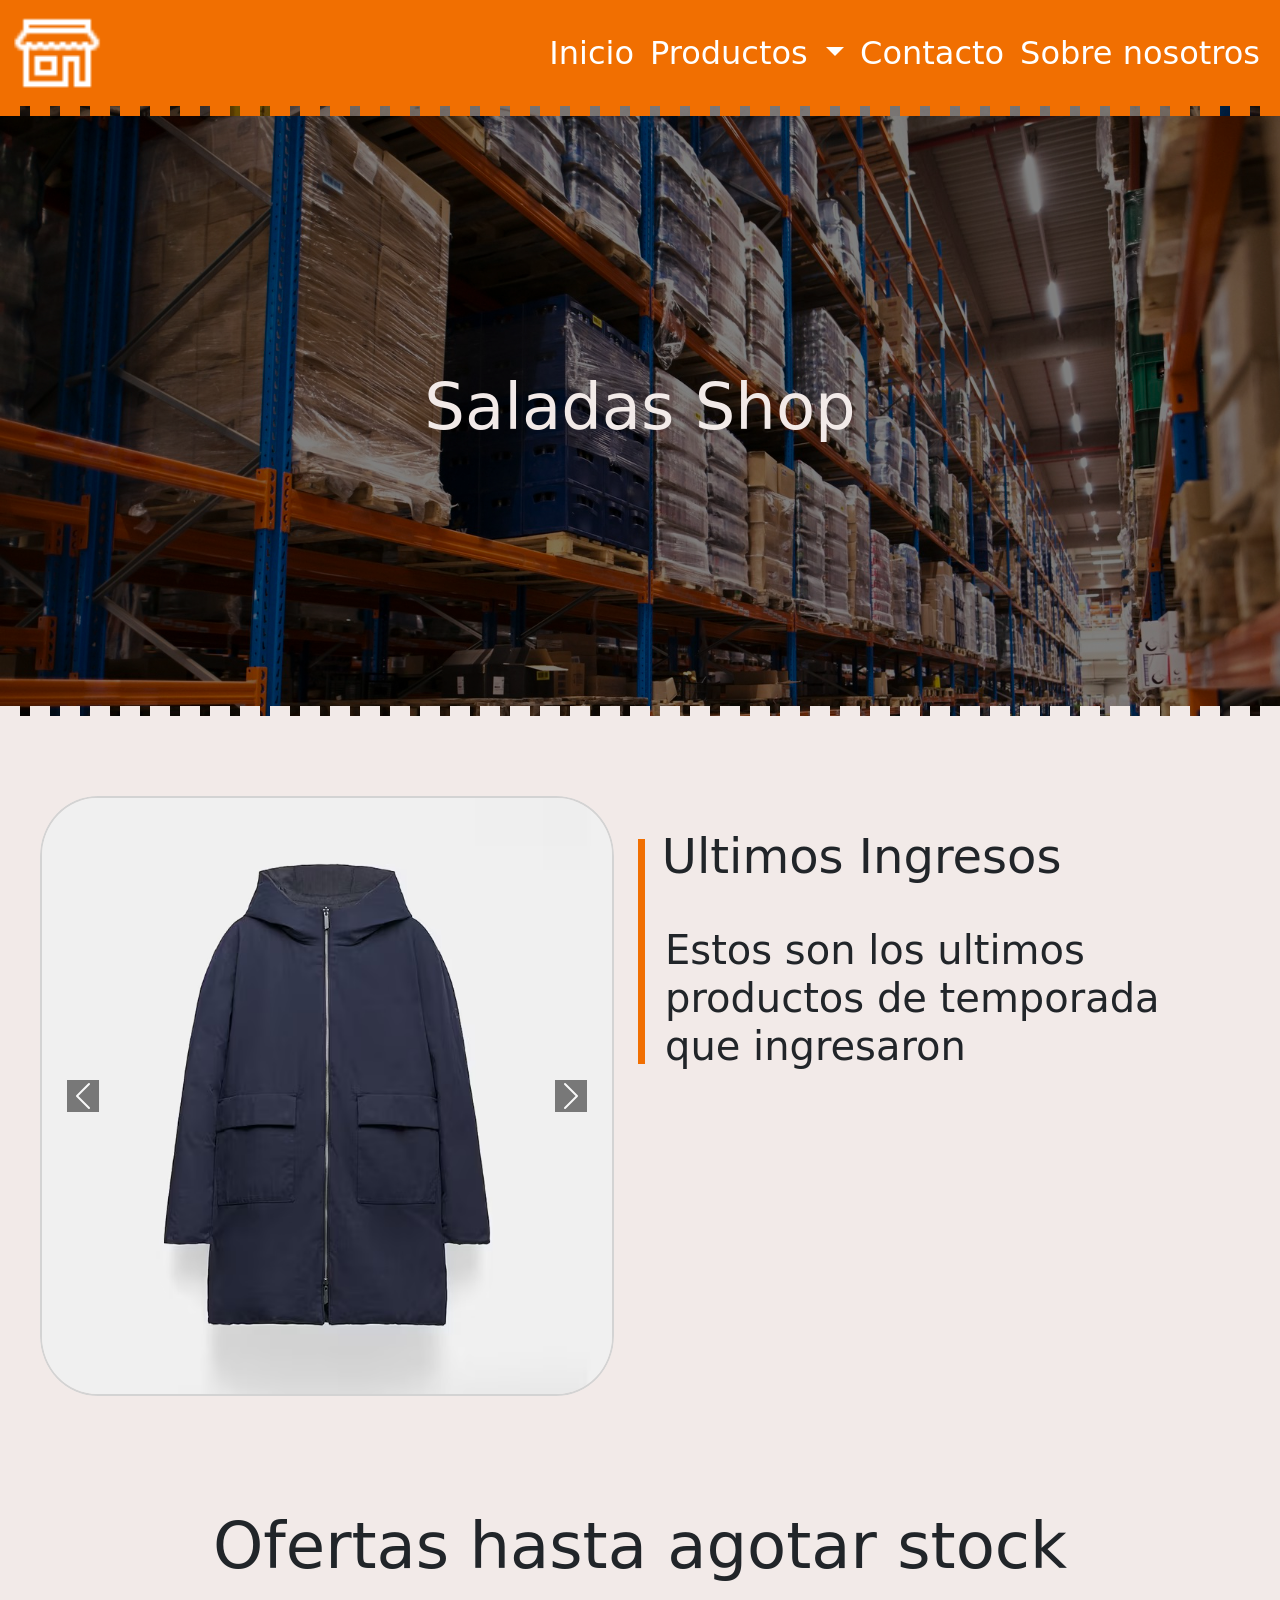
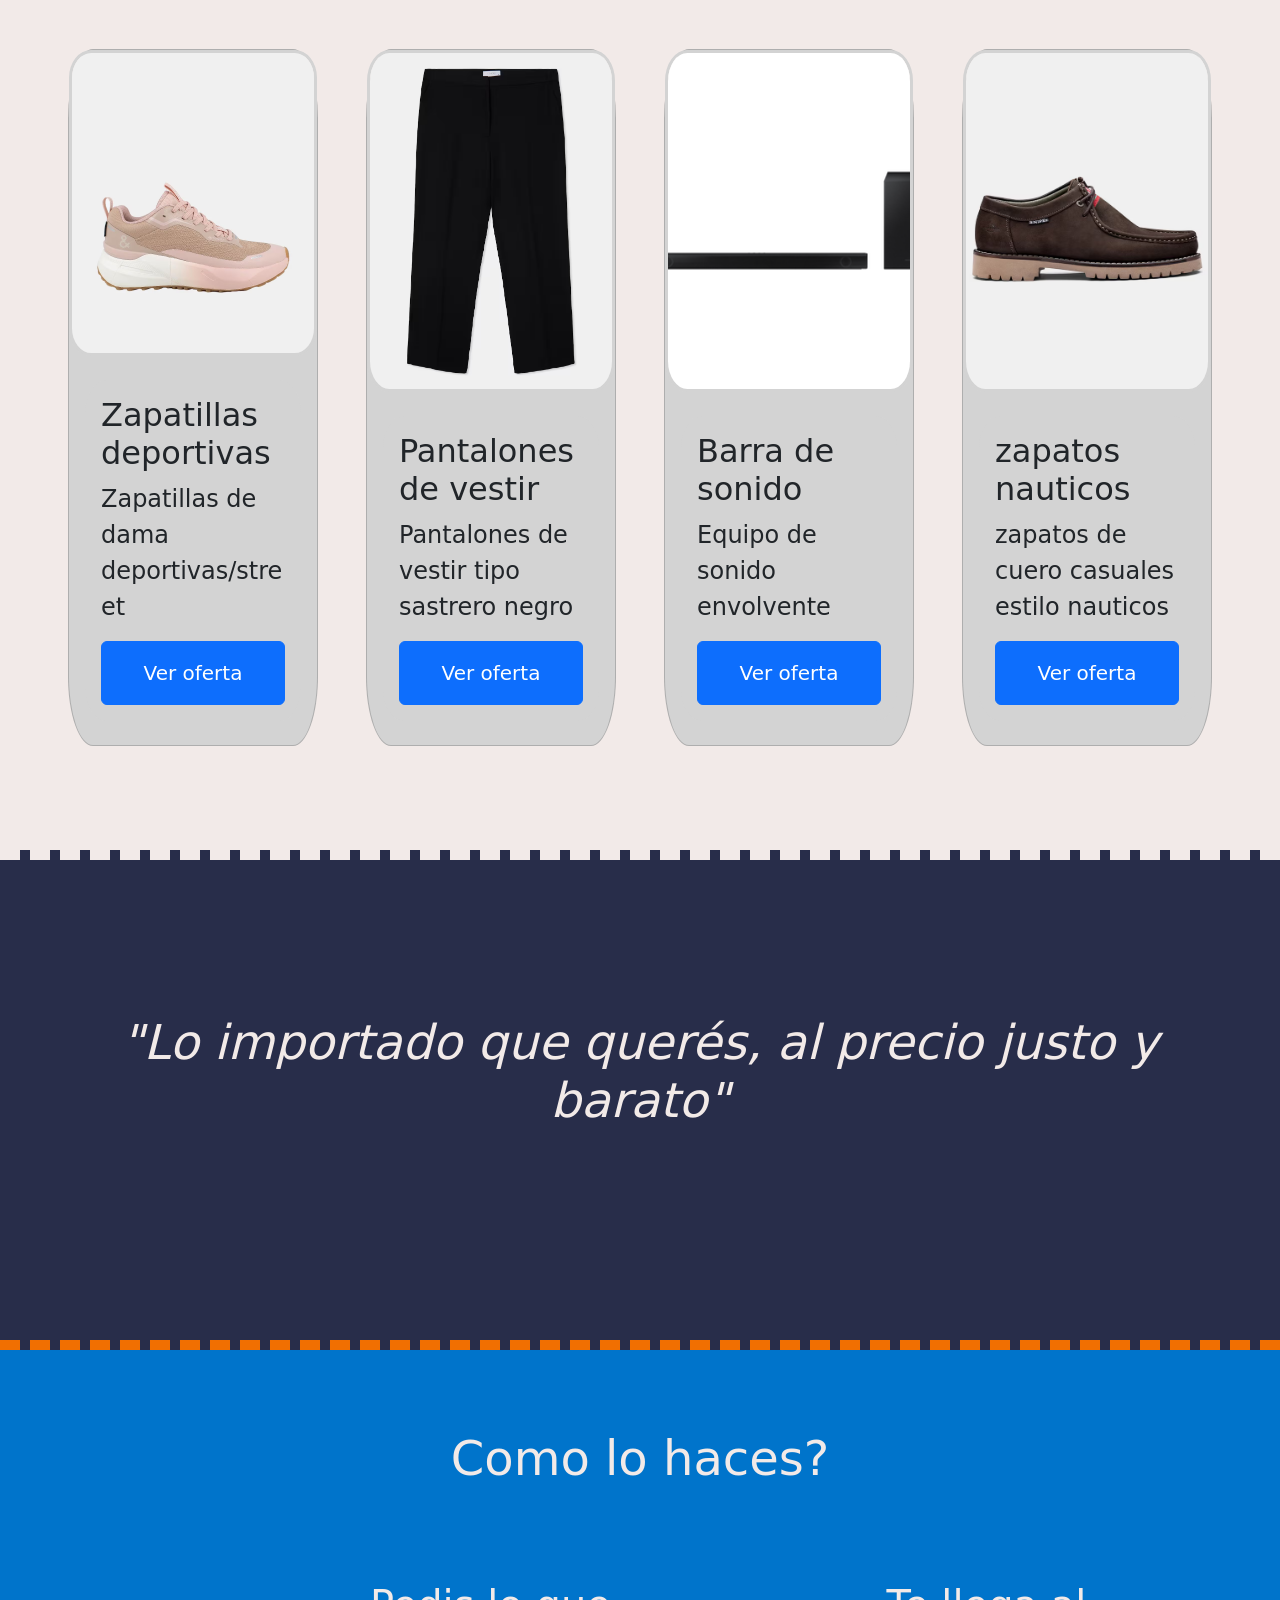
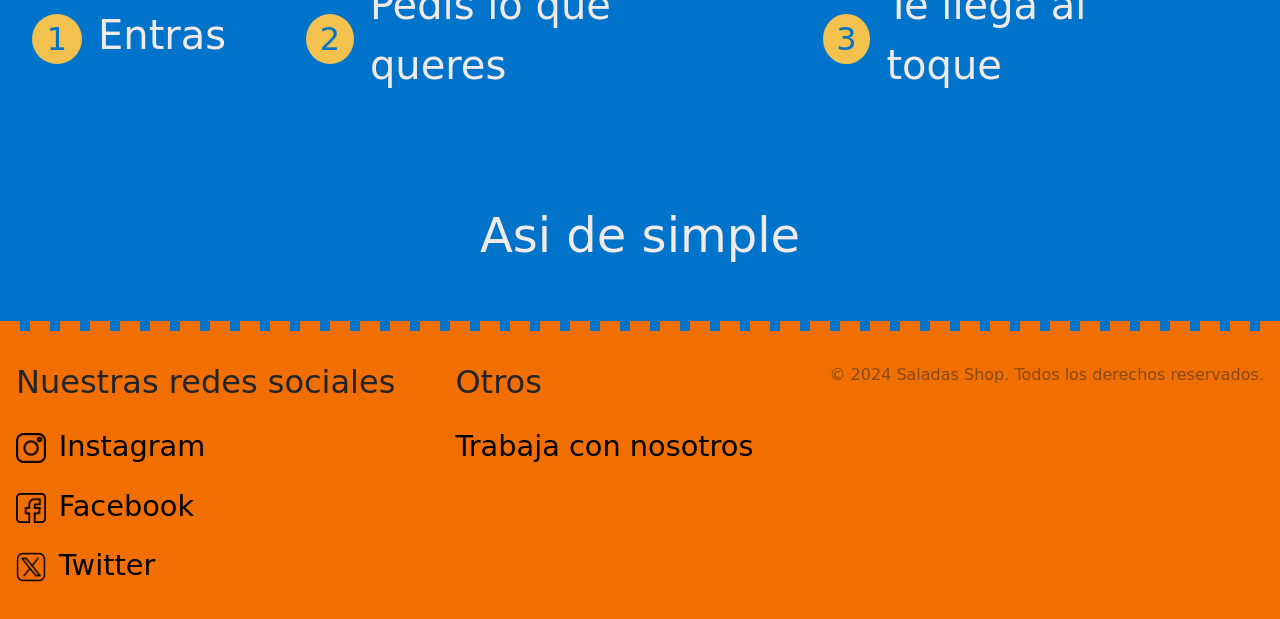
==== commit 27ddfc24: "comienzo sass" ====
--- a/index.html
+++ b/index.html
@@ -73,6 +73,7 @@
 
             <div id="carouselExample" class="carousel slide img-container">
                 <div class="carousel-inner">
+                    
                     <div class="carousel-item active">
                         <img src="./img/ropa-img-1.avif" class="d-block w-90" alt="abrigo de lana color azul marino">
                     </div>
--- a/css/style.css
+++ b/css/style.css
@@ -1,28 +1,16 @@
+/* VARIBELES DE COLORES */
 * {
     padding: 0;
     margin: 0;
     box-sizing: border-box;
 }
-
-/* *
-    Colores 
-    naranja: #F16F01; 
-    celeste-azul: #0074CB; 
-    amarillo: #F2C14E;
-    azul-oscuro: #282D4A;
-    blanco: #F2EAE8;
-* */
 
 body {
     /* mobile first */
     display: grid;
     grid-template-columns: 1fr;
     grid-template-rows: auto;
-
-    grid-template-areas:
-        "header"
-        "main"
-        "footer";
+    grid-template-areas: "header" "main" "footer";
 }
 
 header {
@@ -36,7 +24,6 @@
 footer {
     grid-area: footer;
 }
-
 
 /* **   HEADER   */
 .cabezera {
@@ -54,9 +41,7 @@
     height: 50px;
 }
 
-
 /* **   MAIN */
-
 .titulo-general {
     background-image: linear-gradient(rgba(0, 0, 0, 0.5), rgba(0, 0, 0, 0.5)), url(../img/fondo-mediano.jpg);
     height: 610px;
@@ -66,7 +51,6 @@
     align-items: center;
     border-top: 10px dashed #F16F01;
     border-bottom: 10px dashed #F2EAE8;
-    ;
 }
 
 .titulo-general img {
@@ -86,7 +70,6 @@
     align-items: center;
     background-color: #F2EAE8;
 }
-
 
 /* ultimos ingresos */
 .ultimos-ingresos {
@@ -112,7 +95,7 @@
 }
 
 .texto-descrip::before {
-    content: '';
+    content: "";
     display: block;
     background-color: #F16F01;
     width: 5px;
@@ -149,7 +132,6 @@
     padding: 2rem;
 }
 
-
 /* ofertas hasta agotar stock */
 .ofertas-agotar-stock h2 {
     font-size: 2.5rem;
@@ -176,7 +158,6 @@
     border-radius: 10%;
 }
 
-
 .caja-cards div img {
     object-fit: cover;
     width: 100%;
@@ -184,7 +165,6 @@
     border: 3px solid lightgray;
     border-radius: 10%;
 }
-
 
 .texto-desc h5 {
     font-size: 1.5rem;
@@ -202,7 +182,6 @@
 }
 
 /* branding  */
-
 .branding {
     background-color: #282D4A;
     padding: 2.5rem;
@@ -213,7 +192,7 @@
     display: flex;
     justify-content: center;
     align-items: center;
-    border-bottom: 10px dashed #0074CB;
+    border-bottom: 10px dashed #F16F01;
     border-top: 10px dashed #F2EAE8;
 }
 
@@ -239,7 +218,6 @@
     align-items: center;
     margin-top: 2rem;
 }
-
 
 .pasos li h2 {
     color: #0074CB;
@@ -269,12 +247,7 @@
     padding-bottom: 3rem;
 }
 
-
-
-
-
 /* ** FOOTER */
-
 .pie-de-pagina {
     display: flex;
     flex-direction: column;
@@ -339,7 +312,6 @@
     opacity: 0.5;
 }
 
-
 /** formulario contacto* */
 .cuerpo-contacto {
     display: flex;
@@ -357,8 +329,8 @@
     gap: 1.5rem;
     max-width: 600px;
     margin: 2rem;
-    background-color: #0074CB;
-    border: 10px dashed #F2C14E;
+    background-color: #F2C14E;
+    border: 10px dashed #F16F01;
     margin: 5rem 1.5rem;
 }
 
@@ -366,7 +338,7 @@
     text-align: center;
     padding: 1.5rem;
     font-size: 2.5rem;
-    color: white;
+    color: #F2EAE8;
 }
 
 .formulario div {
@@ -386,25 +358,24 @@
 
 .formulario button {
     background-color: green;
-    color: white;
+    color: #F2EAE8;
     margin-bottom: 2rem;
     font-size: 1.8rem;
     width: 150px;
     border-radius: 5px;
-    border: 8px dashed darkgreen
+    border: 8px dashed darkgreen;
 }
 
 .formulario button:hover {
     background-color: lightgreen;
     border: 8px dashed green;
-    color: white;
+    color: #F2EAE8;
 }
 
 /* *sobre nosotros* */
-
 .cuerpo-sobre-nosotros {
     background-color: #F2C14E;
-    color: white;
+    color: #F2EAE8;
     border-top: 10px dashed #F16F01;
     border-bottom: 10px dashed #F16F01;
 }
@@ -438,7 +409,6 @@
     display: flex;
     flex-direction: column;
     align-items: center;
-
 }
 
 .video-muestra h2 {
@@ -462,19 +432,18 @@
 
 .accordion div h2 button {
     background-color: #0074CB;
-    color: white;
+    color: #F2EAE8;
 }
 
 .accordion div,
 .accordion strong {
-    color: white;
+    color: #F2EAE8;
 }
 
 .acordion div {
     background-color: #0074CB;
     border: #0074CB;
 }
-
 
 /* *productos* */
 .tecnologia-fondo h2 {
@@ -539,7 +508,6 @@
     border-bottom: 10px dashed #F16F01;
 }
 
-
 .item-caja {
     margin-bottom: 5rem;
 }
@@ -547,7 +515,7 @@
 .item-caja>div {
     margin: 5rem 2rem;
     border-radius: 10px;
-    background-color: lightgrey;
+    background-color: lightgray;
 }
 
 .tecno-caja {
@@ -566,7 +534,7 @@
     width: 100%;
     height: 300px;
     border-radius: 8px;
-    background-color: white;
+    background-color: #F2EAE8;
 }
 
 .item-caja div h5 {
@@ -597,20 +565,246 @@
     margin: 0.5rem 0;
 }
 
-
+/* vista tablet */
+@media (min-width: 768px) and (max-width: 1023px) {
+    body {
+        display: grid;
+        grid-template-columns: 1fr 1fr;
+        grid-template-rows: auto auto auto;
+        grid-template-areas: "header header" "main main" "footer footer";
+    }
+
+    header {
+        grid-area: header;
+    }
+
+    main {
+        grid-area: main;
+    }
+
+    footer {
+        grid-area: footer;
+    }
+
+    .cabezera nav img {
+        width: 60px;
+        height: 60px;
+    }
+
+    .texto-descrip::before {
+        content: "";
+        display: block;
+        background-color: #F16F01;
+        width: 7px;
+        height: 140px;
+        position: absolute;
+        top: 2.7rem;
+        left: 0.5rem;
+    }
+
+    .img-container div img {
+        width: 100%;
+        height: 500px;
+        object-fit: fill;
+        border: 2.5px solid lightgray;
+        border-radius: 10%;
+        background-color: #F2EAE8;
+    }
+
+    .ofertas-agotar-stock h2 {
+        font-size: 4rem;
+    }
+
+    .ofertas-agotar-stock {
+        display: flex;
+        flex-direction: column;
+        align-items: center;
+    }
+
+    .caja-cards {
+        display: flex;
+        flex-wrap: wrap;
+        flex-direction: row;
+        justify-content: center;
+        gap: 1rem;
+        margin-bottom: 3rem;
+    }
+
+    .caja-cards div img {
+        object-fit: cover;
+        width: 100%;
+        height: 50%;
+        border: 3px solid lightgray;
+        border-radius: 9%;
+    }
+
+    .texto-desc h5 {
+        font-size: 1.5rem;
+    }
+
+    .texto-desc p {
+        font-size: 1.5rem;
+    }
+
+    .texto-desc a {
+        font-size: 1.25rem;
+        padding: 1rem;
+        margin-top: auto;
+        width: 100%;
+    }
+
+    .branding {
+        height: 500px;
+    }
+
+    .pasos ul {
+        display: flex;
+        flex-direction: column;
+        margin-top: 3rem;
+    }
+
+    .pasos li h2 {
+        color: #0074CB;
+        background-color: #F2C14E;
+        border-radius: 100%;
+        width: 50px;
+        height: 50px;
+        display: flex;
+        justify-content: center;
+        align-items: center;
+        margin-right: 1rem;
+        margin-bottom: 1rem;
+    }
+
+    .pasos li p {
+        font-size: 2.5rem;
+        color: #F2EAE8;
+    }
+
+    .pasos li {
+        margin-right: 5rem;
+    }
+
+    .pasos>h2 {
+        padding-top: 5rem;
+        font-size: 3rem;
+    }
+
+    .pasos:last-child {
+        padding-bottom: 3rem;
+    }
+
+    .tecnologia-fondo h2,
+    .ropa-fondo h2 {
+        height: 600px;
+        font-size: 3rem;
+    }
+
+    .desc {
+        display: flex;
+        flex-direction: column;
+        justify-content: space-between;
+        margin-bottom: 1rem;
+    }
+
+    .item-caja {
+        display: flex;
+        flex-direction: row;
+        flex-wrap: wrap;
+        justify-content: space-between;
+    }
+
+    .item-caja div {
+        max-width: 100px;
+        flex: 1 1 300px;
+    }
+
+    .item-caja div div {
+        width: 100%;
+        display: flex;
+        flex-direction: column;
+    }
+
+    .item-caja div div img {
+        width: 100%;
+        height: 300px;
+        border-radius: 8px;
+        background-color: #F2EAE8;
+    }
+
+    .item-caja div button {
+        margin-top: auto;
+        margin-left: 25%;
+        width: 150px;
+        height: 50px;
+    }
+
+    /* contacto */
+    .formulario {
+        max-width: 600px;
+        width: 100%;
+    }
+
+    .formulario h2 {
+        font-size: 3rem;
+        margin-top: 2rem;
+    }
+
+    /* sobre nosotros */
+    .cuerpo-sobre-nosotros {
+        display: flex;
+        justify-content: center;
+        align-items: center;
+    }
+
+    .secciones {
+        max-width: 80%;
+        width: 100%;
+    }
+
+    .secciones section h2 {
+        font-size: 3rem;
+    }
+
+    .quienes-somos p {
+        font-size: 1.25rem;
+        line-height: 1.8;
+    }
+
+    .video-muestra iframe {
+        width: 70%;
+        height: 400px;
+    }
+
+    .preguntas-frecuentes {
+        display: flex;
+        justify-content: center;
+        align-items: center;
+        flex-direction: column;
+        margin-bottom: 2rem;
+    }
+
+    .acordion {
+        width: 70%;
+    }
+
+    .acordion div button {
+        height: 80px;
+        font-size: 1.8rem;
+    }
+
+    .acordion div div {
+        font-size: 1.8rem;
+    }
+}
 
 /* vista destok */
-@media (min-width: 1023px) {
+@media (min-width: 1024px) {
     body {
-        /* mobile first */
         display: grid;
         grid-template-columns: 1fr 1fr 1fr;
         grid-template-rows: auto auto auto;
-
-        grid-template-areas:
-            "header header header"
-            "main main main"
-            "footer footer footer";
+        grid-template-areas: "header header header" "main main main" "footer footer footer";
     }
 
     header {
@@ -633,9 +827,8 @@
     .ultimos-ingresos {
         flex-direction: row-reverse;
         justify-content: center;
-        max-width: 1100px;
-    }
-
+        max-width: 1200px;
+    }
 
     .img-container div img {
         width: 100%;
@@ -643,7 +836,7 @@
         object-fit: fill;
         border: 2.5px solid lightgray;
         border-radius: 10%;
-        background-color: white;
+        background-color: #F2EAE8;
     }
 
     .texto-descrip h2 {
@@ -655,7 +848,7 @@
     }
 
     .texto-descrip::before {
-        content: '';
+        content: "";
         display: block;
         background-color: #F16F01;
         width: 7px;
@@ -666,7 +859,6 @@
     }
 
     /* ofertas */
-
     .ofertas-agotar-stock h2 {
         font-size: 4rem;
     }
@@ -694,7 +886,6 @@
         border-radius: 9%;
     }
 
-
     .texto-desc h5 {
         font-size: 2rem;
     }
@@ -711,6 +902,10 @@
     }
 
     /* branding */
+    .branding {
+        height: 500px;
+    }
+
     .branding h2 {
         font-size: 3rem;
         text-align: center;
@@ -719,15 +914,12 @@
     }
 
     /* pasos a serguir */
-
-
     .pasos ul {
         display: flex;
         flex-direction: row;
         align-items: center;
         margin-top: 3rem;
     }
-
 
     .pasos li h2 {
         color: #0074CB;
@@ -780,8 +972,6 @@
         font-size: 1rem;
     }
 
-
-
     /* productos */
     .tecnologia-fondo h2,
     .ropa-fondo h2 {
@@ -789,11 +979,18 @@
         font-size: 4rem;
     }
 
+    .desc {
+        display: flex;
+        flex-direction: column;
+        justify-content: space-between;
+        margin-bottom: 1rem;
+    }
+
     .item-caja {
         display: flex;
         flex-direction: row;
-        flex-wrap: wrap; 
-        justify-content: center;
+        flex-wrap: wrap;
+        justify-content: space-between;
     }
 
     .item-caja div {
@@ -804,74 +1001,80 @@
         width: 100%;
         display: flex;
         flex-direction: column;
-        flex:1;
-
+        flex: 1;
     }
 
     .item-caja div div img {
         width: 100%;
         height: 400px;
         border-radius: 8px;
-        background-color: white;
-    }
-    .item-caja div button{ 
+        background-color: #F2EAE8;
+    }
+
+    .item-caja div button {
         margin-top: auto;
         margin-left: 25%;
         width: 150px;
         height: 50px;
     }
+
     /* contacto */
-    .formulario{
+    .formulario {
         max-width: 800px;
         width: 100%;
     }
-    .formulario h2{ 
+
+    .formulario h2 {
         font-size: 3rem;
-    }
-
+        margin-top: 2rem;
+    }
 
     /* sobre nosotros */
-
-    .cuerpo-sobre-nosotros{ 
-        display:flex; 
+    .cuerpo-sobre-nosotros {
+        display: flex;
         justify-content: center;
         align-items: center;
     }
-    .secciones{ 
-        max-width:80%; 
-        width: 100%; 
+
+    .secciones {
+        max-width: 80%;
+        width: 100%;
     }
 
     .secciones section h2 {
         font-size: 3rem;
     }
 
-    .quienes-somos p{
-        font-size: 1.5rem;
+    .quienes-somos p {
+        font-size: 1.8rem;
         line-height: 1.8;
     }
 
-    .video-muestra iframe{
-        width:70%;
+    .video-muestra iframe {
+        width: 70%;
         height: 400px;
     }
-    .preguntas-frecuentes{ 
+
+    .preguntas-frecuentes {
         display: flex;
         justify-content: center;
         align-items: center;
-        flex-direction: column; 
-        margin-bottom:2rem;
-    }
-    .acordion{ 
+        flex-direction: column;
+        margin-bottom: 2rem;
+    }
+
+    .acordion {
         width: 70%;
     }
 
-    .acordion div button{ 
+    .acordion div button {
         height: 80px;
         font-size: 1.8rem;
     }
 
-    .acordion div div{ 
-        font-size:1.8rem;
-    }
-}
+    .acordion div div {
+        font-size: 1.8rem;
+    }
+}
+
+/*# sourceMappingURL=style.css.map */
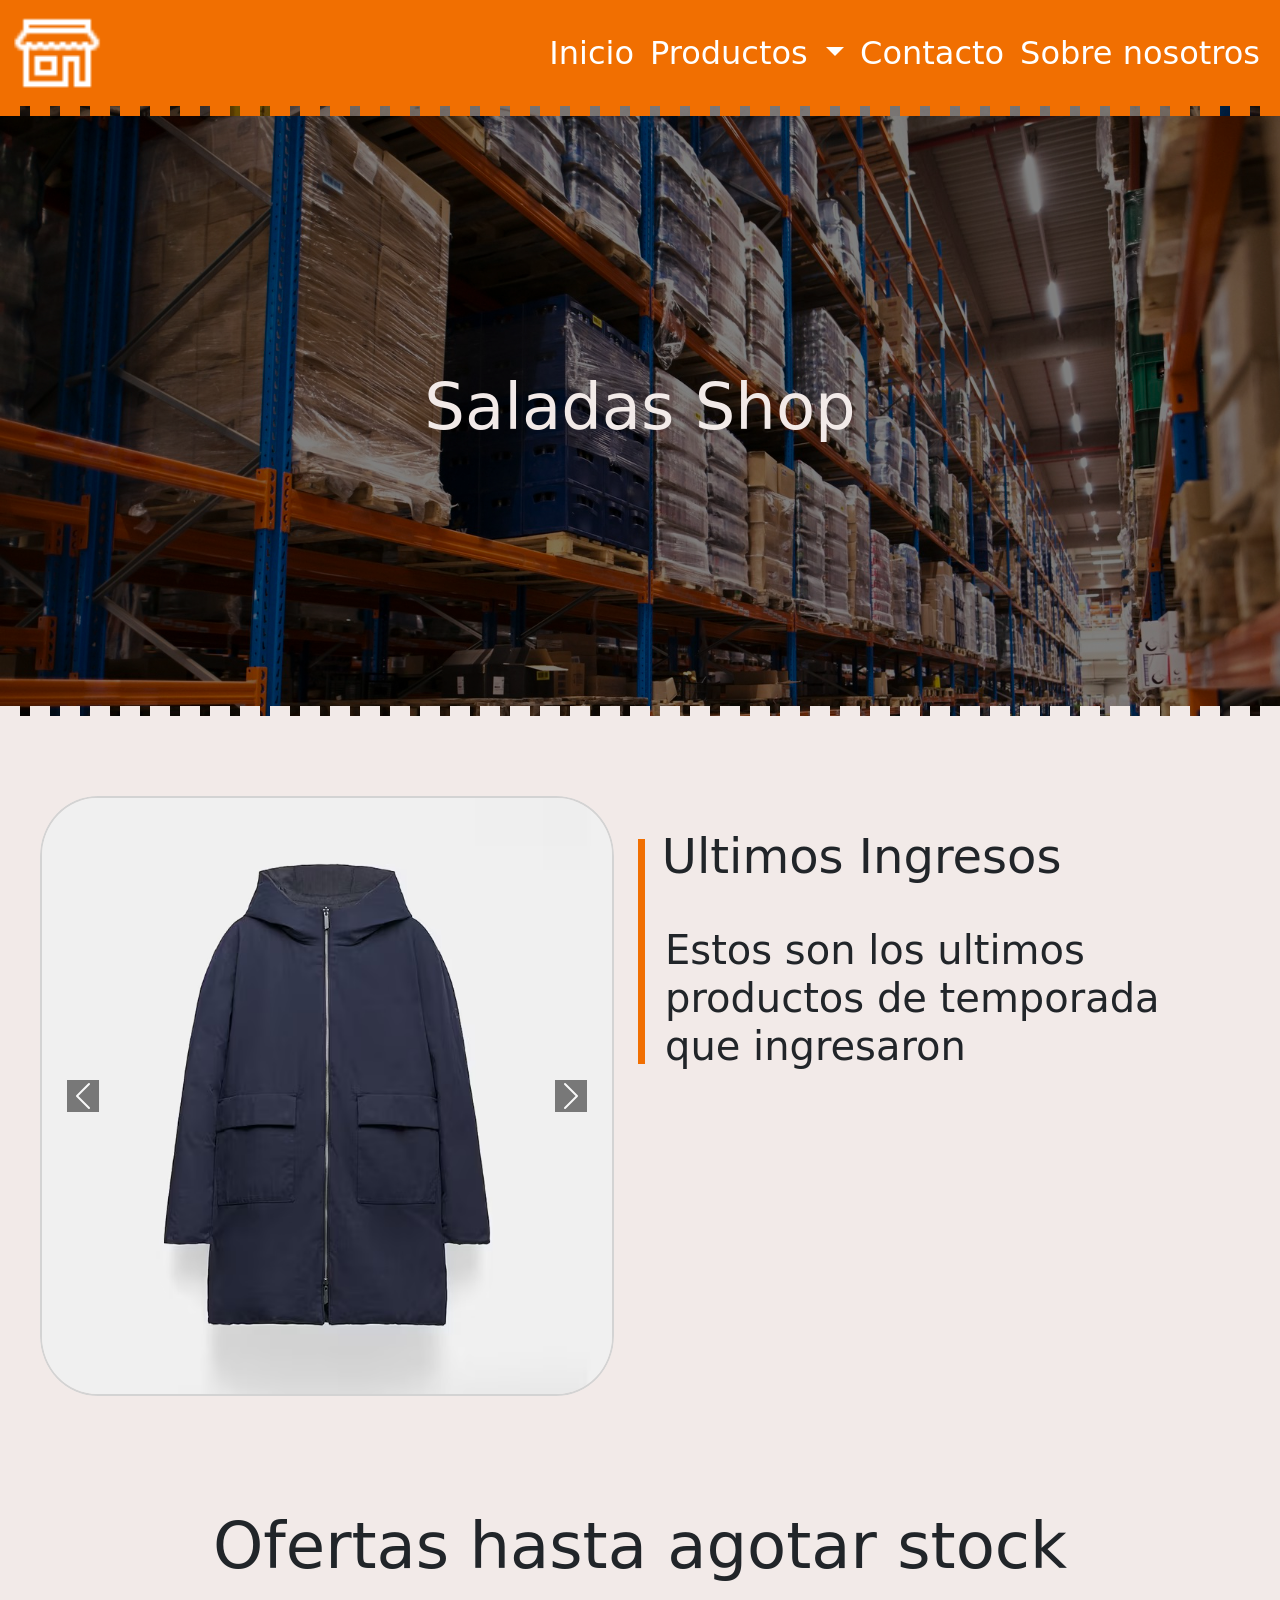
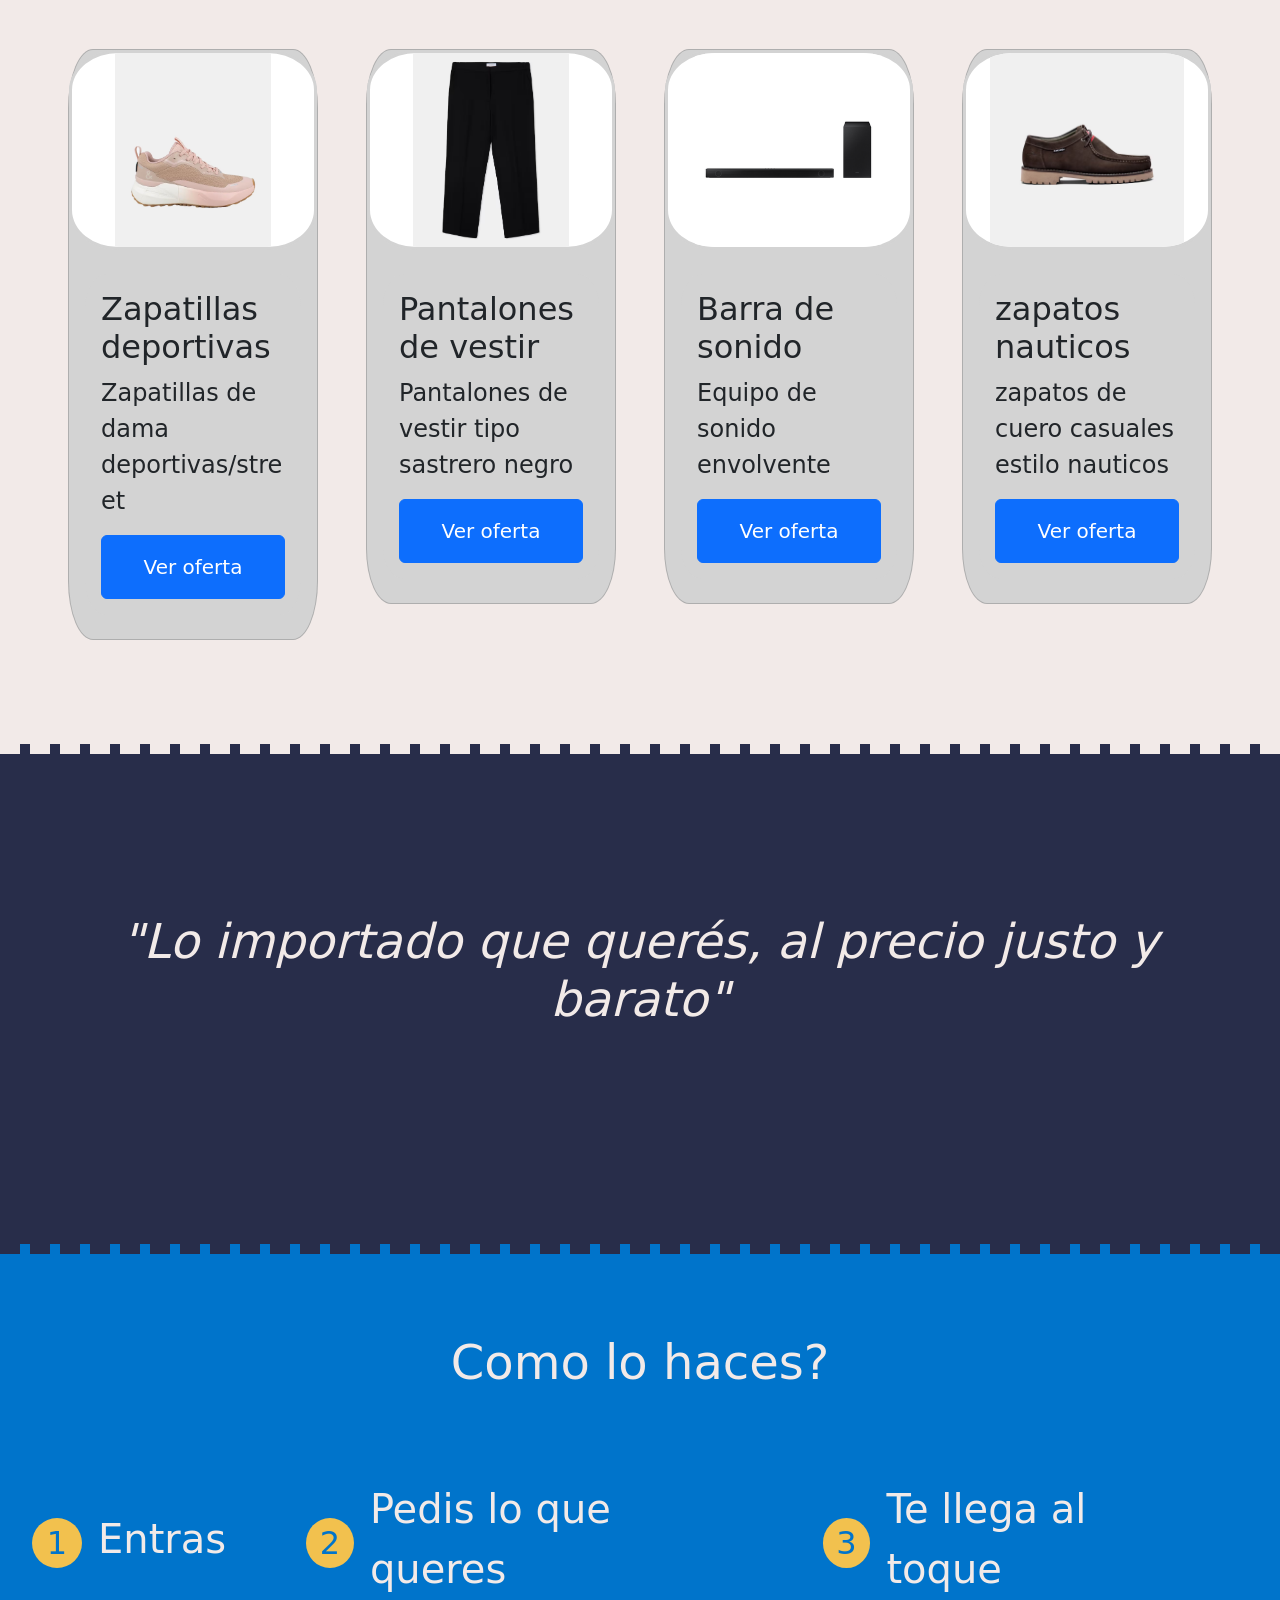
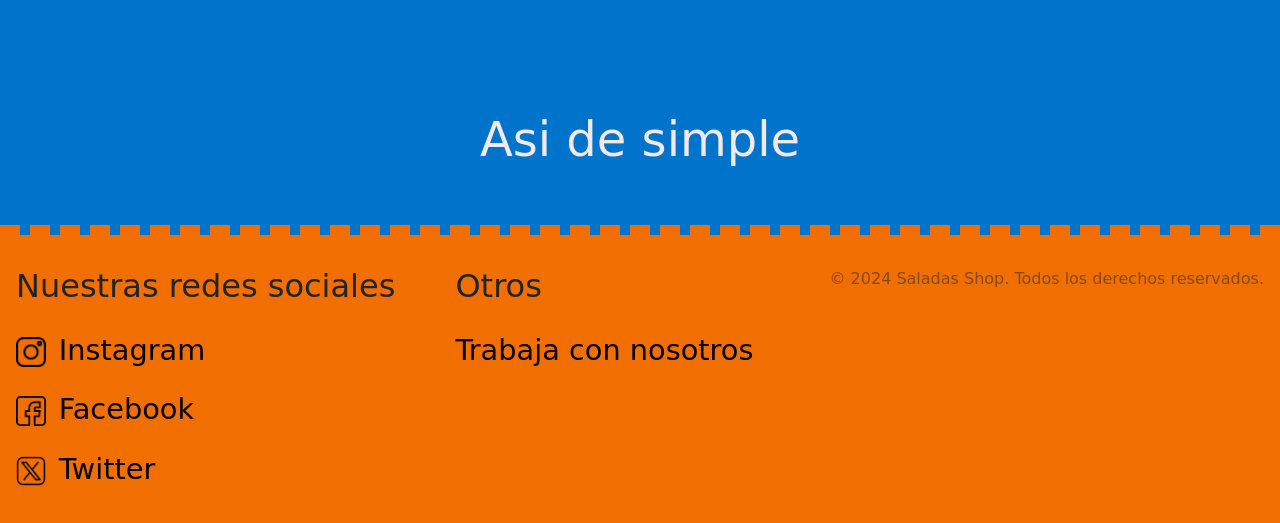
==== commit b3a75eb7: "sass terminado" ====
--- a/index.html
+++ b/index.html
@@ -5,15 +5,16 @@
     <meta charset="UTF-8">
     <meta name="viewport" content="width=device-width, initial-scale=1.0">
 
+    <!-- Bootstrap CSS -->
     <link href="https://cdn.jsdelivr.net/npm/bootstrap@5.3.8/dist/css/bootstrap.min.css" rel="stylesheet"
         integrity="sha384-sRIl4kxILFvY47J16cr9ZwB07vP4J8+LH7qKQnuqkuIAvNWLzeN8tE5YBujZqJLB" crossorigin="anonymous">
 
-
+        <!-- CSS personalizado -->
     <link rel="stylesheet" href="./css/style.css">
 
-    <title>Saladas shop</title>
+    <title>Saladas Shop</title>
 </head>
-
+    
 
 <body>
     <header class="cabezera">
@@ -33,17 +34,19 @@
                             <a class="nav-link active  text-white fs-2" aria-current="page" href="#">Inicio</a>
                         </li>
 
+
                         <li class="nav-item dropdown">
                             <a class="nav-link dropdown-toggle  text-white fs-2" href="#" role="button"
                                 data-bs-toggle="dropdown" aria-expanded="false">
                                 Productos
                             </a>
-                            <ul class="dropdown-menu ">
-                                <li><a class="dropdown-item fs-2" href="./pages/tecnologia.html">Tecnologia</a></li>
+                            <ul class="dropdown-menu">
+                                <li><a class="drop-nav dropdown-item fs-2" href="./pages/tecnologia.html">Tecnologia</a></li>
 
-                                <li><a class="dropdown-item fs-2" href="./pages/indumentaria.html">Indumentaria</a></li>
+                                <li><a class="dropdown-item fs-2" href="/pages/indumentaria.html">Indumentaria</a></li>
                             </ul>
                         </li>
+
 
                         <li class="nav-item">
                             <a class="nav-link  text-white fs-2" href="./pages/contacto.html">Contacto</a>
@@ -73,7 +76,7 @@
 
             <div id="carouselExample" class="carousel slide img-container">
                 <div class="carousel-inner">
-                    
+
                     <div class="carousel-item active">
                         <img src="./img/ropa-img-1.avif" class="d-block w-90" alt="abrigo de lana color azul marino">
                     </div>
@@ -141,7 +144,7 @@
                         <a href="./pages/tecnologia.html" class="btn btn-primary">Ver oferta</a>
                     </div>
                 </div>
-                
+            </div>
         </section>
 
         <section class="branding">
--- a/css/style.css
+++ b/css/style.css
@@ -1,225 +1,682 @@
-/* VARIBELES DE COLORES */
 * {
-    padding: 0;
-    margin: 0;
-    box-sizing: border-box;
+  padding: 0;
+  margin: 0;
+  box-sizing: border-box;
 }
 
 body {
-    /* mobile first */
-    display: grid;
-    grid-template-columns: 1fr;
-    grid-template-rows: auto;
-    grid-template-areas: "header" "main" "footer";
+  /* mobile first */
+  display: grid;
+  grid-template-columns: 1fr;
+  grid-template-rows: auto;
+  grid-template-areas: "header" "main" "footer";
 }
 
 header {
-    grid-area: header;
+  grid-area: header;
 }
 
 main {
-    grid-area: main;
+  grid-area: main;
 }
 
 footer {
-    grid-area: footer;
+  grid-area: footer;
 }
 
 /* **   HEADER   */
 .cabezera {
-    background-color: #F16F01;
-    color: black;
+  background-color: #F16F01;
+  color: black;
 }
 
 .cabezera a:hover {
-    background-color: darkorange;
-    border-radius: 10px;
+  background-color: lightsalmon;
+  border-radius: 10px;
 }
 
 .cabezera img {
-    width: 50px;
-    height: 50px;
+  width: 50px;
+  height: 50px;
 }
 
 /* **   MAIN */
 .titulo-general {
-    background-image: linear-gradient(rgba(0, 0, 0, 0.5), rgba(0, 0, 0, 0.5)), url(../img/fondo-mediano.jpg);
-    height: 610px;
-    width: 100%;
-    display: flex;
-    justify-content: center;
-    align-items: center;
-    border-top: 10px dashed #F16F01;
-    border-bottom: 10px dashed #F2EAE8;
+  background-image: linear-gradient(rgba(0, 0, 0, 0.5), rgba(0, 0, 0, 0.5)), url(../img/fondo-mediano.jpg);
+  height: 610px;
+  width: 100%;
+  display: flex;
+  justify-content: center;
+  align-items: center;
+  flex-direction: column;
+  border-top: 10px dashed #F16F01;
+  border-bottom: 10px dashed #F2EAE8;
 }
 
 .titulo-general img {
-    width: 100%;
-    height: 100%;
-    object-fit: fill;
+  width: 100%;
+  height: 100%;
+  object-fit: fill;
 }
 
 .titulo-general h1 {
-    font-size: 4rem;
-    color: #F2EAE8;
+  font-size: 4rem;
+  color: #F2EAE8;
 }
 
 .cuerpo {
-    display: flex;
-    flex-direction: column;
-    align-items: center;
-    background-color: #F2EAE8;
-}
-
-/* ultimos ingresos */
+  display: flex;
+  justify-content: center;
+  align-items: center;
+  flex-direction: column;
+  background-color: #F2EAE8;
+}
+
 .ultimos-ingresos {
-    max-width: 600px;
-    display: flex;
-    flex-direction: column;
-    justify-content: center;
-    gap: 1rem;
-    margin: 5rem 0;
+  max-width: 600px;
+  display: flex;
+  justify-content: center;
+  align-items: center;
+  flex-direction: column;
+  gap: 1rem;
+  margin: 5rem 0;
 }
 
 .ultimos-ingresos .texto-descrip {
-    text-align: left;
-    display: flex;
-    flex-direction: column;
-    align-items: flex-start;
-    position: relative;
+  text-align: left;
+  display: flex;
+  justify-content: flex-start;
+  align-items: flex-start;
+  flex-direction: column;
+  position: relative;
 }
 
 .texto-descrip h3 {
-    text-align: left;
-    padding-left: 2.2rem;
+  text-align: left;
+  padding-left: 2.2rem;
 }
 
 .texto-descrip::before {
+  content: "";
+  display: block;
+  background-color: #F16F01;
+  width: 5px;
+  height: 130px;
+  position: absolute;
+  top: 2.7rem;
+  left: 1rem;
+}
+
+.img-container {
+  width: 100%;
+  border-radius: 10%;
+}
+
+.img-container div {
+  border-radius: 10%;
+}
+
+.img-container div img {
+  width: 100%;
+  height: 400px;
+  object-fit: fill;
+  border: 2.5px solid lightgray;
+  border-radius: 10%;
+}
+
+.boton-carrusel {
+  background-color: black;
+}
+
+.ultimos-ingresos h2 {
+  text-align: center;
+  font-size: 2.5rem;
+  padding: 2rem;
+}
+
+/* ofertas hasta agotar stock */
+.ofertas-agotar-stock h2 {
+  font-size: 2.5rem;
+  text-align: center;
+  padding: 2rem;
+}
+
+.ofertas-agotar-stock {
+  display: flex;
+  justify-content: center;
+  align-items: center;
+  flex-direction: column;
+}
+
+.caja-cards div {
+  margin: 1.5rem 1rem;
+  background-color: lightgray;
+  max-width: 250px;
+  border-radius: 10%;
+}
+
+.caja-cards > div {
+  width: 100%;
+  height: auto;
+  border-radius: 10%;
+}
+
+.caja-cards div img {
+  object-fit: cover;
+  width: 100%;
+  height: auto;
+  border: 3px solid lightgray;
+  border-radius: 10%;
+}
+
+.texto-desc h5 {
+  font-size: 1.5rem;
+}
+
+.texto-desc p {
+  font-size: 1rem;
+}
+
+.texto-desc a {
+  font-size: 1rem;
+  padding: 1rem;
+  margin-top: auto;
+  width: 100%;
+}
+
+/* branding  */
+.branding {
+  background-color: #282D4A;
+  padding: 2.5rem;
+  font-style: italic;
+  width: 100%;
+  height: 300px;
+  margin-top: 2rem;
+  border-top: 10px dashed #F2EAE8;
+  display: flex;
+  justify-content: center;
+  align-items: center;
+  flex-direction: column;
+}
+
+.branding h2 {
+  font-size: 2rem;
+  text-align: center;
+  padding-bottom: 2rem;
+  color: #F2EAE8;
+}
+
+.pasos {
+  background-color: #0074CB;
+  width: 100%;
+  border-top: 10px dashed #282D4A;
+  border-bottom: 10px dashed #F16F01;
+  display: flex;
+  justify-content: center;
+  align-items: center;
+  flex-direction: column;
+}
+
+.pasos ul li {
+  margin-top: 2rem;
+  display: flex;
+  justify-content: flex-start;
+  align-items: center;
+  flex-direction: row;
+}
+
+.pasos li h2 {
+  color: #0074CB;
+  background-color: #F2C14E;
+  border-radius: 100%;
+  width: 50px;
+  height: 50px;
+  display: flex;
+  justify-content: center;
+  align-items: center;
+  flex-direction: row;
+  margin-right: 1rem;
+}
+
+.pasos li p {
+  font-size: 1.5rem;
+  color: #F2EAE8;
+}
+
+.pasos > h2 {
+  text-align: center;
+  padding-top: 5rem;
+  font-size: 2.5rem;
+  color: #F2EAE8;
+}
+
+.pasos:last-child {
+  padding-bottom: 3rem;
+}
+
+.cuerpo-contacto {
+  display: flex;
+  justify-content: center;
+  align-items: center;
+  flex-direction: row;
+  background-color: #F2C14E;
+  width: 100%;
+  border-bottom: 10px dashed #F16F01;
+  border-top: 10px dashed #F16F01;
+}
+
+.formulario {
+  display: flex;
+  justify-content: flex-start;
+  align-items: flex-start;
+  flex-direction: column;
+  gap: 1.5rem;
+  max-width: 600px;
+  width: 100%;
+  margin: 2rem;
+  background-color: #F16F01;
+  border: 10px dashed #F2C14E;
+  margin: 5rem 1.5rem;
+}
+
+.formulario div, .formulario h2 {
+  width: 80%;
+  margin: 1rem 2rem;
+}
+
+.formulario h2 {
+  text-align: center;
+  font-size: 3rem;
+  color: #F2EAE8;
+}
+
+.formulario div label {
+  font-size: 1rem;
+  color: black;
+}
+
+.formulario .boton {
+  display: flex;
+  justify-content: center;
+  align-items: center;
+  flex-direction: row;
+}
+
+.formulario button {
+  background-color: green;
+  color: #F2EAE8;
+  margin-bottom: 2rem;
+  font-size: 1.8rem;
+  height: 60pxs;
+  width: 150px;
+}
+
+.formulario button:hover {
+  background-color: lightgreen;
+  font-weight: bold;
+  color: black;
+}
+
+.cuerpo-sobre-nosotros {
+  background-color: #F2C14E;
+  color: #F2EAE8;
+  border-top: 10px dashed #F16F01;
+  border-bottom: 10px dashed #F16F01;
+}
+
+.secciones {
+  display: flex;
+  justify-content: flex-start;
+  align-items: flex-start;
+  flex-direction: column;
+  gap: 1rem;
+  background-color: #0074CB;
+  margin: 2.5rem;
+  border: 10px dashed #F2C14E;
+}
+
+.quienes-somos {
+  text-align: left;
+  padding: 2rem;
+}
+
+.quienes-somos h2 {
+  text-align: center;
+  font-size: 2rem;
+  padding-bottom: 1rem;
+}
+
+.quienes-somos p {
+  font-size: 1.2rem;
+  line-height: 1.6;
+}
+
+.video-muestra {
+  display: flex;
+  justify-content: flex-start;
+  align-items: center;
+  flex-direction: column;
+}
+
+.video-muestra h2 {
+  text-align: center;
+  padding: 1.5rem;
+  font-size: 2rem;
+}
+
+.video-muestra iframe {
+  width: 280px;
+  height: 200px;
+  margin-bottom: 3rem 2rem;
+  border-radius: 10px;
+}
+
+.preguntas-frecuentes {
+  display: flex;
+  justify-content: center;
+  align-items: center;
+  flex-direction: column;
+  margin-bottom: 2rem;
+  width: 100%;
+}
+
+.accordion div h2 button {
+  background-color: #0074CB;
+  color: #F2EAE8;
+}
+
+.accordion div,
+.accordion strong {
+  color: #F2EAE8;
+}
+
+.accordion div {
+  background-color: #0074CB;
+  border: #0074CB;
+}
+
+.tecnologia-fondo h2 {
+  background-image: linear-gradient(rgba(0, 0, 0, 0.7), rgba(0, 0, 0, 0.7)), url(/img/fondo-tecnologia.jpg);
+  height: 400px;
+  width: 100%;
+  display: flex;
+  justify-content: center;
+  align-items: center;
+  flex-direction: row;
+  position: relative;
+  top: -1.5rem;
+  object-fit: fill;
+  border-top: 10px dashed #F16F01;
+  border-bottom: 10px dashed #282D4A;
+}
+
+.ropa-fondo h2 {
+  background-image: linear-gradient(rgba(0, 0, 0, 0.5), rgba(0, 0, 0, 0.5)), url(/img/fondo-ropa.jpg);
+  height: 400px;
+  width: 100%;
+  display: flex;
+  justify-content: center;
+  align-items: center;
+  flex-direction: row;
+  position: relative;
+  top: -1.5rem;
+  object-fit: fill;
+  border-top: 10px dashed #F16F01;
+  border-bottom: 10px dashed #0074CB;
+}
+
+.titulo-productos h2 {
+  text-align: center;
+  padding: 2rem;
+  font-size: 2rem;
+  color: #F2EAE8;
+}
+
+.titulo-productos {
+  width: 100%;
+}
+
+.caja-productos {
+  display: flex;
+  justify-content: center;
+  align-items: center;
+  flex-direction: column;
+}
+
+.tecnologia-main {
+  background-color: #282D4A;
+  height: 100%;
+  width: 100%;
+  margin-bottom: 3rem;
+  border-bottom: 10px dashed #F16F01;
+}
+
+.ropa-main {
+  background-color: #0074CB;
+  height: 100%;
+  width: 100%;
+  margin-bottom: 3rem;
+  border-bottom: 10px dashed #F16F01;
+}
+
+.item-caja {
+  margin-bottom: 5rem;
+}
+
+.item-caja > div {
+  margin: 5rem 2rem;
+  border-radius: 10px;
+  background-color: lightgray;
+}
+
+.tecno-caja {
+  border: 3px solid #282D4A;
+}
+
+.ropa-caja {
+  border: 3px solid #0074CB;
+}
+
+.item-caja div div {
+  max-width: 400px;
+}
+
+.item-caja div div img {
+  width: 100%;
+  height: 300px;
+  border-radius: 8px;
+  background-color: #F2EAE8;
+}
+
+.item-caja div h5 {
+  font-size: 2rem;
+}
+
+.item-caja div p {
+  color: black;
+  font-size: 1rem;
+}
+
+.item-caja h4 {
+  font-size: 2rem;
+}
+
+.item-caja div p small {
+  font-size: 1rem;
+}
+
+.item-caja div button {
+  color: #F2EAE8;
+  background-color: green;
+  width: 200px;
+  height: 70px;
+  border-radius: 10px;
+  border: 3px solid dark green;
+  font-size: 2rem;
+  margin: 20px 17.5%;
+}
+
+.item-caja div button:hover {
+  background-color: lightgreen;
+  color: black;
+  font-weight: bold;
+}
+
+.pie-de-pagina {
+  display: flex;
+  justify-content: center;
+  align-items: flex-start;
+  flex-direction: column;
+  background-color: #F16F01;
+}
+
+.pie-de-pagina h2 {
+  font-size: 2rem;
+}
+
+.pie-de-pagina a {
+  color: black;
+  text-decoration: none;
+  font-size: 1.5rem;
+}
+
+.pie-de-pagina a:hover {
+  background-color: darkorange;
+  border-radius: 10px;
+}
+
+.redes-sociales ul {
+  list-style: none;
+  display: flex;
+  justify-content: flex-start;
+  align-items: flex-start;
+  flex-direction: column;
+  gap: 1rem;
+  padding: 1rem;
+}
+
+.redes-sociales h2 {
+  padding-left: 1rem;
+  padding-top: 2rem;
+}
+
+.redes-sociales ul li {
+  display: flex;
+  justify-content: flex-start;
+  align-items: center;
+  flex-direction: row;
+}
+
+.redes-sociales img {
+  width: 30px;
+  height: auto;
+  margin-right: 0.8rem;
+}
+
+.trabaja-con-nosotros {
+  display: flex;
+  justify-content: flex-start;
+  align-items: flex-start;
+  flex-direction: column;
+  gap: 1rem;
+  padding: 1rem;
+}
+
+.trabaja-con-nosotros h2 {
+  padding-top: 1rem;
+}
+
+.derechos {
+  text-align: center;
+  padding: 1rem;
+  font-size: 1rem;
+  opacity: 0.5;
+}
+
+@media (min-width: 768px) and (max-width: 1023px) {
+  body {
+    display: grid;
+    grid-template-columns: 1fr 1fr;
+    grid-template-rows: auto auto auto;
+    grid-template-areas: "header header" "main main" "footer footer";
+  }
+  header {
+    grid-area: header;
+  }
+  main {
+    grid-area: main;
+  }
+  footer {
+    grid-area: footer;
+  }
+  .cabezera nav img {
+    width: 60px;
+    height: 60px;
+  }
+  .texto-descrip::before {
     content: "";
     display: block;
     background-color: #F16F01;
-    width: 5px;
-    height: 130px;
+    width: 7px;
+    height: 140px;
     position: absolute;
     top: 2.7rem;
-    left: 1rem;
-}
-
-.img-container {
-    width: 100%;
-    border-radius: 10%;
-}
-
-.img-container div {
-    border-radius: 10%;
-}
-
-.img-container div img {
-    width: 100%;
-    height: 400px;
+    left: 0.5rem;
+  }
+  .img-container div img {
+    width: 100%;
+    height: 600px;
     object-fit: fill;
     border: 2.5px solid lightgray;
     border-radius: 10%;
-}
-
-.boton-carrusel {
-    background-color: black;
-}
-
-.ultimos-ingresos h2 {
-    text-align: center;
-    font-size: 2.5rem;
-    padding: 2rem;
-}
-
-/* ofertas hasta agotar stock */
-.ofertas-agotar-stock h2 {
-    font-size: 2.5rem;
-    text-align: center;
-    padding: 2rem;
-}
-
-.ofertas-agotar-stock {
-    display: flex;
-    flex-direction: column;
-    align-items: center;
-}
-
-.caja-cards div {
-    margin: 1.5rem 1rem;
-    background-color: lightgray;
-    max-width: 250px;
-    border-radius: 10%;
-}
-
-.caja-cards>div {
-    width: 100%;
+    background-color: #F2EAE8;
+  }
+  .ofertas-agotar-stock {
+    display: flex;
+    justify-content: center;
+    align-items: center;
+    flex-direction: column;
+  }
+  .caja-cards {
+    display: flex;
+    justify-content: center;
+    align-items: center;
+    flex-direction: row;
+    flex-wrap: wrap;
+    gap: 5rem;
+  }
+  .caja-cards .card {
+    flex: 0 0 50%;
     height: auto;
-    border-radius: 10%;
-}
-
-.caja-cards div img {
-    object-fit: cover;
-    width: 100%;
-    height: auto;
-    border: 3px solid lightgray;
-    border-radius: 10%;
-}
-
-.texto-desc h5 {
+  }
+  .caja-cards .card img {
+    object-fit: contain;
+    width: 100%;
+    height: 2%;
+  }
+  .texto-desc h5 {
     font-size: 1.5rem;
-}
-
-.texto-desc p {
-    font-size: 1rem;
-}
-
-.texto-desc a {
-    font-size: 1rem;
+  }
+  .texto-desc p {
+    font-size: 1.5rem;
+  }
+  .texto-desc a {
+    font-size: 1.25rem;
     padding: 1rem;
     margin-top: auto;
     width: 100%;
-}
-
-/* branding  */
-.branding {
-    background-color: #282D4A;
-    padding: 2.5rem;
-    font-style: italic;
-    width: 100%;
-    height: 300px;
-    margin-top: 2rem;
-    display: flex;
-    justify-content: center;
-    align-items: center;
-    border-bottom: 10px dashed #F16F01;
-    border-top: 10px dashed #F2EAE8;
-}
-
-.branding h2 {
-    font-size: 2rem;
-    text-align: center;
-    padding-bottom: 2rem;
-    color: #F2EAE8;
-}
-
-/* pasas de compra*/
-.pasos {
-    display: flex;
-    flex-direction: column;
-    align-items: center;
-    background-color: #0074CB;
-    width: 100%;
-    border-bottom: 10px dashed #F16F01;
-}
-
-.pasos ul li {
-    display: flex;
-    align-items: center;
-    margin-top: 2rem;
-}
-
-.pasos li h2 {
+  }
+  .branding {
+    height: 500px;
+  }
+  .pasos ul {
+    display: flex;
+    justify-content: flex-start;
+    align-items: flex-start;
+    flex-direction: column;
+    margin-top: 3rem;
+  }
+  .pasos li h2 {
     color: #0074CB;
     background-color: #F2C14E;
     border-radius: 100%;
@@ -228,853 +685,377 @@
     display: flex;
     justify-content: center;
     align-items: center;
+    flex-direction: row;
     margin-right: 1rem;
-}
-
-.pasos li p {
-    font-size: 1.5rem;
-    color: #F2EAE8;
-}
-
-.pasos>h2 {
-    text-align: center;
-    padding-top: 5rem;
+    margin-bottom: 1rem;
+  }
+  .pasos li p {
     font-size: 2.5rem;
     color: #F2EAE8;
-}
-
-.pasos:last-child {
+  }
+  .pasos li {
+    margin-right: 5rem;
+  }
+  .pasos > h2 {
+    padding-top: 5rem;
+    font-size: 3rem;
+  }
+  .pasos:last-child {
     padding-bottom: 3rem;
-}
-
-/* ** FOOTER */
-.pie-de-pagina {
-    display: flex;
-    flex-direction: column;
+  }
+  .tecnologia-fondo h2,
+  .ropa-fondo h2 {
+    height: 600px;
+    font-size: 3rem;
+  }
+  .desc {
+    display: flex;
     justify-content: space-between;
-    background-color: #F16F01;
-}
-
-.pie-de-pagina h2 {
-    font-size: 2rem;
-}
-
-.pie-de-pagina a {
-    color: black;
-    text-decoration: none;
-    font-size: 1.5rem;
-}
-
-.pie-de-pagina a:hover {
-    background-color: darkorange;
-    border-radius: 10px;
-}
-
-.redes-sociales ul {
-    list-style: none;
-    display: flex;
-    flex-direction: column;
-    gap: 1rem;
-    padding: 1rem;
-}
-
-.redes-sociales h2 {
-    padding-left: 1rem;
-    padding-top: 2rem;
-}
-
-.redes-sociales ul li {
-    display: flex;
-    align-items: center;
-}
-
-.redes-sociales img {
-    width: 30px;
-    height: auto;
-    margin-right: 0.8rem;
-}
-
-.trabaja-con-nosotros {
-    display: flex;
-    flex-direction: column;
-    gap: 1rem;
-    padding: 1rem;
-}
-
-.trabaja-con-nosotros h2 {
-    padding-top: 1rem;
-}
-
-.derechos {
-    text-align: center;
-    padding: 1rem;
-    font-size: 1rem;
-    opacity: 0.5;
-}
-
-/** formulario contacto* */
-.cuerpo-contacto {
-    display: flex;
-    justify-content: center;
-    align-items: center;
-    background-color: #F2C14E;
-    width: 100%;
-    border-bottom: 10px dashed #F16F01;
-    border-top: 10px dashed #F16F01;
-}
-
-.formulario {
-    display: flex;
-    flex-direction: column;
-    gap: 1.5rem;
-    max-width: 600px;
-    margin: 2rem;
-    background-color: #F2C14E;
-    border: 10px dashed #F16F01;
-    margin: 5rem 1.5rem;
-}
-
-.formulario h2 {
-    text-align: center;
-    padding: 1.5rem;
-    font-size: 2.5rem;
-    color: #F2EAE8;
-}
-
-.formulario div {
-    margin: 1.5rem;
-}
-
-.formulario div label {
-    font-size: 1rem;
-    color: black;
-}
-
-.formulario .boton {
-    display: flex;
-    justify-content: center;
-    align-items: center;
-}
-
-.formulario button {
-    background-color: green;
-    color: #F2EAE8;
-    margin-bottom: 2rem;
-    font-size: 1.8rem;
-    width: 150px;
-    border-radius: 5px;
-    border: 8px dashed darkgreen;
-}
-
-.formulario button:hover {
-    background-color: lightgreen;
-    border: 8px dashed green;
-    color: #F2EAE8;
-}
-
-/* *sobre nosotros* */
-.cuerpo-sobre-nosotros {
-    background-color: #F2C14E;
-    color: #F2EAE8;
-    border-top: 10px dashed #F16F01;
-    border-bottom: 10px dashed #F16F01;
-}
-
-.secciones {
-    display: flex;
-    flex-direction: column;
-    gap: 1rem;
-    background-color: #0074CB;
-    margin: 2.5rem;
-    border: 10px dashed #F2C14E;
-}
-
-.quienes-somos {
-    text-align: left;
-    padding: 2rem;
-}
-
-.quienes-somos h2 {
-    text-align: center;
-    font-size: 2rem;
-    padding-bottom: 1rem;
-}
-
-.quienes-somos p {
-    font-size: 1.2rem;
-    line-height: 1.6;
-}
-
-.video-muestra {
-    display: flex;
-    flex-direction: column;
-    align-items: center;
-}
-
-.video-muestra h2 {
-    text-align: center;
-    padding: 1.5rem;
-    font-size: 2rem;
-}
-
-.video-muestra iframe {
-    width: 310px;
-    height: 200px;
-    margin-bottom: 3rem 2rem;
-    border-radius: 10px;
-}
-
-.titulo-section-preguntas-frecuentes {
-    text-align: center;
-    padding: 2rem 1rem;
-    font-size: 2rem;
-}
-
-.accordion div h2 button {
-    background-color: #0074CB;
-    color: #F2EAE8;
-}
-
-.accordion div,
-.accordion strong {
-    color: #F2EAE8;
-}
-
-.acordion div {
-    background-color: #0074CB;
-    border: #0074CB;
-}
-
-/* *productos* */
-.tecnologia-fondo h2 {
-    background-image: linear-gradient(rgba(0, 0, 0, 0.7), rgba(0, 0, 0, 0.7)), url(/img/fondo-tecnologia.jpg);
-    height: 400px;
-    width: 100%;
-    display: flex;
-    justify-content: center;
-    align-items: center;
-    position: relative;
-    top: -1.5rem;
-    object-fit: fill;
-    border-top: 10px dashed #F16F01;
-    border-bottom: 10px dashed #282D4A;
-}
-
-.ropa-fondo h2 {
-    background-image: linear-gradient(rgba(0, 0, 0, 0.5), rgba(0, 0, 0, 0.5)), url(/img/fondo-ropa.jpg);
-    height: 400px;
-    width: 100%;
-    display: flex;
-    justify-content: center;
-    align-items: center;
-    position: relative;
-    top: -1.5rem;
-    object-fit: fill;
-    border-top: 10px dashed #F16F01;
-    border-bottom: 10px dashed #0074CB;
-}
-
-.titulo-productos h2 {
-    text-align: center;
-    padding: 2rem;
-    font-size: 2rem;
-    color: #F2EAE8;
-}
-
-.titulo-productos {
-    width: 100%;
-}
-
-.caja-productos {
-    display: flex;
-    flex-direction: column;
-    align-items: center;
-    justify-content: center;
-}
-
-.tecnologia-main {
-    background-color: #282D4A;
-    height: 100%;
-    width: 100%;
-    margin-bottom: 3rem;
-    border-bottom: 10px dashed #F16F01;
-}
-
-.ropa-main {
-    background-color: #0074CB;
-    height: 100%;
-    width: 100%;
-    margin-bottom: 3rem;
-    border-bottom: 10px dashed #F16F01;
-}
-
-.item-caja {
-    margin-bottom: 5rem;
-}
-
-.item-caja>div {
-    margin: 5rem 2rem;
-    border-radius: 10px;
-    background-color: lightgray;
-}
-
-.tecno-caja {
-    border: 3px solid #282D4A;
-}
-
-.ropa-caja {
-    border: 3px solid #0074CB;
-}
-
-.item-caja div div {
-    max-width: 400px;
-}
-
-.item-caja div div img {
+    align-items: flex-start;
+    flex-direction: column;
+    margin-bottom: 1rem;
+  }
+  .item-caja {
+    display: flex;
+    justify-content: space-between;
+    align-items: flex-start;
+    flex-direction: row;
+    flex-wrap: wrap;
+  }
+  .item-caja div {
+    max-width: 100px;
+    flex: 1 1 300px;
+  }
+  .item-caja div div {
+    width: 100%;
+    display: flex;
+    justify-content: flex-start;
+    align-items: flex-start;
+    flex-direction: column;
+  }
+  .item-caja div div img {
     width: 100%;
     height: 300px;
     border-radius: 8px;
     background-color: #F2EAE8;
-}
-
-.item-caja div h5 {
+  }
+  .item-caja div button {
+    margin-top: auto;
+    margin-left: 25%;
+    width: 150px;
+    height: 50px;
+  }
+  /* contacto */
+  .formulario {
+    display: flex;
+    justify-content: center;
+    align-items: center;
+    flex-direction: column;
+    max-width: 70%;
+    width: 100%;
+  }
+  .formulario h2 {
+    font-size: 3rem;
+    margin-top: 4rem;
+    text-align: center;
+  }
+  /* sobre nosotros */
+  .cuerpo-sobre-nosotros {
+    display: flex;
+    justify-content: center;
+    align-items: center;
+    flex-direction: row;
+  }
+  .secciones {
+    max-width: 80%;
+    width: 100%;
+  }
+  .secciones section h2 {
+    font-size: 3rem;
+  }
+  .quienes-somos p {
+    font-size: 1.25rem;
+    line-height: 1.8;
+  }
+  .video-muestra iframe {
+    width: 70%;
+    height: 400px;
+  }
+  .preguntas-frecuentes {
+    display: flex;
+    justify-content: center;
+    align-items: center;
+    flex-direction: column;
+    margin-bottom: 2rem;
+    width: 100%;
+  }
+  .acordion {
+    width: 70%;
+  }
+  .acordion div button {
+    height: 80px;
+    font-size: 1.8rem;
+  }
+  .acordion div div {
+    font-size: 1.8rem;
+  }
+}
+@media (min-width: 1024px) {
+  body {
+    display: grid;
+    grid-template-columns: 1fr 1fr 1fr;
+    grid-template-rows: auto auto auto;
+    grid-template-areas: "header header header" "main main main" "footer footer footer";
+  }
+  header {
+    grid-area: header;
+  }
+  main {
+    grid-area: main;
+  }
+  footer {
+    grid-area: footer;
+  }
+  .cabezera nav img {
+    width: 90px;
+    height: 90px;
+  }
+  .ultimos-ingresos {
+    display: flex;
+    justify-content: flex-start;
+    align-items: flex-start;
+    flex-direction: row-reverse;
+    max-width: 1200px;
+  }
+  .img-container div img {
+    width: 100%;
+    height: 600px;
+    object-fit: fill;
+    border: 2.5px solid lightgray;
+    border-radius: 10%;
+    background-color: white;
+  }
+  .texto-descrip h2 {
+    font-size: 3rem;
+  }
+  .texto-descrip h3 {
+    font-size: 2.5rem;
+  }
+  .texto-descrip::before {
+    content: "";
+    display: block;
+    background-color: #F16F01;
+    width: 7px;
+    height: 225px;
+    position: absolute;
+    top: 2.7rem;
+    left: 0.5rem;
+  }
+  /* ofertas */
+  .ofertas-agotar-stock h2 {
+    font-size: 4rem;
+  }
+  .ofertas-agotar-stock {
+    display: flex;
+    justify-content: center;
+    align-items: center;
+    flex-direction: column;
+    flex-wrap: wrap;
+  }
+  .caja-cards {
+    display: flex;
+    justify-content: center;
+    align-items: flex-start;
+    flex-direction: row;
+    flex-wrap: wrap;
+    gap: 1rem;
+    margin-bottom: 3rem;
+  }
+  .caja-cards div img {
+    object-fit: contain;
+    width: 100%;
+    height: 200px;
+    border: 3px solid lightgray;
+    border-radius: 20%;
+    background-color: white;
+  }
+  .texto-desc h5 {
     font-size: 2rem;
-}
-
-.item-caja div p {
+  }
+  .texto-desc p {
+    font-size: 1.5rem;
+  }
+  .texto-desc a {
+    font-size: 1.25rem;
+    padding: 1rem;
+    margin-top: auto;
+    width: 100%;
+  }
+  /* branding */
+  .branding {
+    height: 500px;
+  }
+  .branding h2 {
+    font-size: 3rem;
+    text-align: center;
+    padding-bottom: 3rem;
+    color: #F2EAE8;
+  }
+  /* pasos a serguir */
+  .pasos ul {
+    display: flex;
+    justify-content: flex-start;
+    align-items: center;
+    flex-direction: row;
+    margin-top: 3rem;
+  }
+  .pasos li h2 {
+    color: #0074CB;
+    background-color: #F2C14E;
+    border-radius: 100%;
+    width: 50px;
+    height: 50px;
+    display: flex;
+    justify-content: center;
+    align-items: center;
+    flex-direction: row;
+    margin-right: 1rem;
+  }
+  .pasos li p {
+    font-size: 2.5rem;
+    color: #F2EAE8;
+  }
+  .pasos li {
+    margin-right: 5rem;
+  }
+  .pasos > h2 {
+    padding-top: 5rem;
+    font-size: 3rem;
+  }
+  .pasos:last-child {
+    padding-bottom: 3rem;
+  }
+  /* footer */
+  .pie-de-pagina {
+    display: flex;
+    justify-content: space-between;
+    align-items: flex-start;
+    flex-direction: row;
+  }
+  .pie-de-pagina h2 {
+    font-size: 2rem;
+  }
+  .pie-de-pagina a {
     color: black;
+    text-decoration: none;
+    font-size: 1.8rem;
+  }
+  .derechos p {
+    padding-top: 1rem;
     font-size: 1rem;
-}
-
-.item-caja h4 {
+  }
+  /* productos */
+  .tecnologia-fondo h2,
+  .ropa-fondo h2 {
+    height: 600px;
+    font-size: 4rem;
+  }
+  .desc {
+    display: flex;
+    justify-content: space-between;
+    align-items: flex-start;
+    flex-direction: column;
+    margin-bottom: 1rem;
+  }
+  .item-caja {
+    display: flex;
+    justify-content: space-between;
+    align-items: flex-start;
+    flex-direction: row;
+    flex-wrap: wrap;
+  }
+  .item-caja div {
+    max-width: 500px;
+  }
+  .item-caja div div {
+    width: 100%;
+    display: flex;
+    justify-content: flex-start;
+    align-items: flex-start;
+    flex-direction: column;
+    flex: 1;
+  }
+  .item-caja div div img {
+    width: 100%;
+    height: 400px;
+    border-radius: 8px;
+    background-color: #F2EAE8;
+  }
+  .item-caja div button {
+    margin-top: auto;
+    margin-left: 25%;
+    width: 150px;
+    height: 50px;
+  }
+  /* contacto */
+  .formulario {
+    display: flex;
+    justify-content: center;
+    align-items: center;
+    flex-direction: column;
+    max-width: 50%;
+    width: 100%;
+  }
+  .formulario div {
+    width: 80%;
+  }
+  .formulario h2 {
+    font-size: 3rem;
+    margin-top: 2rem;
+  }
+  /* sobre nosotros */
+  .cuerpo-sobre-nosotros {
+    display: flex;
+    justify-content: center;
+    align-items: center;
+    flex-direction: column;
+  }
+  .secciones {
+    max-width: 70%;
+    display: flex;
+    justify-content: center;
+    align-items: center;
+    flex-direction: column;
+  }
+  .secciones section h2 {
+    font-size: 3rem;
+  }
+  .quienes-somos > p {
     font-size: 2rem;
-}
-
-.item-caja div p small {
-    font-size: 1rem;
-}
-
-.item-caja div button {
-    color: #F2EAE8;
-    font-weight: bold;
-    background-color: green;
-    width: 90px;
-    height: 50px;
-    border-radius: 10px;
-    border: 3px solid darkgreen;
-    margin: 0.5rem 0;
-}
-
-/* vista tablet */
-@media (min-width: 768px) and (max-width: 1023px) {
-    body {
-        display: grid;
-        grid-template-columns: 1fr 1fr;
-        grid-template-rows: auto auto auto;
-        grid-template-areas: "header header" "main main" "footer footer";
-    }
-
-    header {
-        grid-area: header;
-    }
-
-    main {
-        grid-area: main;
-    }
-
-    footer {
-        grid-area: footer;
-    }
-
-    .cabezera nav img {
-        width: 60px;
-        height: 60px;
-    }
-
-    .texto-descrip::before {
-        content: "";
-        display: block;
-        background-color: #F16F01;
-        width: 7px;
-        height: 140px;
-        position: absolute;
-        top: 2.7rem;
-        left: 0.5rem;
-    }
-
-    .img-container div img {
-        width: 100%;
-        height: 500px;
-        object-fit: fill;
-        border: 2.5px solid lightgray;
-        border-radius: 10%;
-        background-color: #F2EAE8;
-    }
-
-    .ofertas-agotar-stock h2 {
-        font-size: 4rem;
-    }
-
-    .ofertas-agotar-stock {
-        display: flex;
-        flex-direction: column;
-        align-items: center;
-    }
-
-    .caja-cards {
-        display: flex;
-        flex-wrap: wrap;
-        flex-direction: row;
-        justify-content: center;
-        gap: 1rem;
-        margin-bottom: 3rem;
-    }
-
-    .caja-cards div img {
-        object-fit: cover;
-        width: 100%;
-        height: 50%;
-        border: 3px solid lightgray;
-        border-radius: 9%;
-    }
-
-    .texto-desc h5 {
-        font-size: 1.5rem;
-    }
-
-    .texto-desc p {
-        font-size: 1.5rem;
-    }
-
-    .texto-desc a {
-        font-size: 1.25rem;
-        padding: 1rem;
-        margin-top: auto;
-        width: 100%;
-    }
-
-    .branding {
-        height: 500px;
-    }
-
-    .pasos ul {
-        display: flex;
-        flex-direction: column;
-        margin-top: 3rem;
-    }
-
-    .pasos li h2 {
-        color: #0074CB;
-        background-color: #F2C14E;
-        border-radius: 100%;
-        width: 50px;
-        height: 50px;
-        display: flex;
-        justify-content: center;
-        align-items: center;
-        margin-right: 1rem;
-        margin-bottom: 1rem;
-    }
-
-    .pasos li p {
-        font-size: 2.5rem;
-        color: #F2EAE8;
-    }
-
-    .pasos li {
-        margin-right: 5rem;
-    }
-
-    .pasos>h2 {
-        padding-top: 5rem;
-        font-size: 3rem;
-    }
-
-    .pasos:last-child {
-        padding-bottom: 3rem;
-    }
-
-    .tecnologia-fondo h2,
-    .ropa-fondo h2 {
-        height: 600px;
-        font-size: 3rem;
-    }
-
-    .desc {
-        display: flex;
-        flex-direction: column;
-        justify-content: space-between;
-        margin-bottom: 1rem;
-    }
-
-    .item-caja {
-        display: flex;
-        flex-direction: row;
-        flex-wrap: wrap;
-        justify-content: space-between;
-    }
-
-    .item-caja div {
-        max-width: 100px;
-        flex: 1 1 300px;
-    }
-
-    .item-caja div div {
-        width: 100%;
-        display: flex;
-        flex-direction: column;
-    }
-
-    .item-caja div div img {
-        width: 100%;
-        height: 300px;
-        border-radius: 8px;
-        background-color: #F2EAE8;
-    }
-
-    .item-caja div button {
-        margin-top: auto;
-        margin-left: 25%;
-        width: 150px;
-        height: 50px;
-    }
-
-    /* contacto */
-    .formulario {
-        max-width: 600px;
-        width: 100%;
-    }
-
-    .formulario h2 {
-        font-size: 3rem;
-        margin-top: 2rem;
-    }
-
-    /* sobre nosotros */
-    .cuerpo-sobre-nosotros {
-        display: flex;
-        justify-content: center;
-        align-items: center;
-    }
-
-    .secciones {
-        max-width: 80%;
-        width: 100%;
-    }
-
-    .secciones section h2 {
-        font-size: 3rem;
-    }
-
-    .quienes-somos p {
-        font-size: 1.25rem;
-        line-height: 1.8;
-    }
-
-    .video-muestra iframe {
-        width: 70%;
-        height: 400px;
-    }
-
-    .preguntas-frecuentes {
-        display: flex;
-        justify-content: center;
-        align-items: center;
-        flex-direction: column;
-        margin-bottom: 2rem;
-    }
-
-    .acordion {
-        width: 70%;
-    }
-
-    .acordion div button {
-        height: 80px;
-        font-size: 1.8rem;
-    }
-
-    .acordion div div {
-        font-size: 1.8rem;
-    }
-}
-
-/* vista destok */
-@media (min-width: 1024px) {
-    body {
-        display: grid;
-        grid-template-columns: 1fr 1fr 1fr;
-        grid-template-rows: auto auto auto;
-        grid-template-areas: "header header header" "main main main" "footer footer footer";
-    }
-
-    header {
-        grid-area: header;
-    }
-
-    main {
-        grid-area: main;
-    }
-
-    footer {
-        grid-area: footer;
-    }
-
-    .cabezera nav img {
-        width: 90px;
-        height: 90px;
-    }
-
-    .ultimos-ingresos {
-        flex-direction: row-reverse;
-        justify-content: center;
-        max-width: 1200px;
-    }
-
-    .img-container div img {
-        width: 100%;
-        height: 600px;
-        object-fit: fill;
-        border: 2.5px solid lightgray;
-        border-radius: 10%;
-        background-color: #F2EAE8;
-    }
-
-    .texto-descrip h2 {
-        font-size: 3rem;
-    }
-
-    .texto-descrip h3 {
-        font-size: 2.5rem;
-    }
-
-    .texto-descrip::before {
-        content: "";
-        display: block;
-        background-color: #F16F01;
-        width: 7px;
-        height: 225px;
-        position: absolute;
-        top: 2.7rem;
-        left: 0.5rem;
-    }
-
-    /* ofertas */
-    .ofertas-agotar-stock h2 {
-        font-size: 4rem;
-    }
-
-    .ofertas-agotar-stock {
-        display: flex;
-        flex-direction: column;
-        align-items: center;
-    }
-
-    .caja-cards {
-        display: flex;
-        flex-wrap: wrap;
-        flex-direction: row;
-        justify-content: center;
-        gap: 1rem;
-        margin-bottom: 3rem;
-    }
-
-    .caja-cards div img {
-        object-fit: cover;
-        width: 100%;
-        height: 50%;
-        border: 3px solid lightgray;
-        border-radius: 9%;
-    }
-
-    .texto-desc h5 {
-        font-size: 2rem;
-    }
-
-    .texto-desc p {
-        font-size: 1.5rem;
-    }
-
-    .texto-desc a {
-        font-size: 1.25rem;
-        padding: 1rem;
-        margin-top: auto;
-        width: 100%;
-    }
-
-    /* branding */
-    .branding {
-        height: 500px;
-    }
-
-    .branding h2 {
-        font-size: 3rem;
-        text-align: center;
-        padding-bottom: 3rem;
-        color: #F2EAE8;
-    }
-
-    /* pasos a serguir */
-    .pasos ul {
-        display: flex;
-        flex-direction: row;
-        align-items: center;
-        margin-top: 3rem;
-    }
-
-    .pasos li h2 {
-        color: #0074CB;
-        background-color: #F2C14E;
-        border-radius: 100%;
-        width: 50px;
-        height: 50px;
-        display: flex;
-        justify-content: center;
-        align-items: center;
-        margin-right: 1rem;
-    }
-
-    .pasos li p {
-        font-size: 2.5rem;
-        color: #F2EAE8;
-    }
-
-    .pasos li {
-        margin-right: 5rem;
-    }
-
-    .pasos>h2 {
-        padding-top: 5rem;
-        font-size: 3rem;
-    }
-
-    .pasos:last-child {
-        padding-bottom: 3rem;
-    }
-
-    /* footer */
-    .pie-de-pagina {
-        display: flex;
-        flex-direction: row;
-    }
-
-    .pie-de-pagina h2 {
-        font-size: 2rem;
-    }
-
-    .pie-de-pagina a {
-        color: black;
-        text-decoration: none;
-        font-size: 1.8rem;
-    }
-
-    .derechos p {
-        padding-top: 1rem;
-        font-size: 1rem;
-    }
-
-    /* productos */
-    .tecnologia-fondo h2,
-    .ropa-fondo h2 {
-        height: 600px;
-        font-size: 4rem;
-    }
-
-    .desc {
-        display: flex;
-        flex-direction: column;
-        justify-content: space-between;
-        margin-bottom: 1rem;
-    }
-
-    .item-caja {
-        display: flex;
-        flex-direction: row;
-        flex-wrap: wrap;
-        justify-content: space-between;
-    }
-
-    .item-caja div {
-        max-width: 500px;
-    }
-
-    .item-caja div div {
-        width: 100%;
-        display: flex;
-        flex-direction: column;
-        flex: 1;
-    }
-
-    .item-caja div div img {
-        width: 100%;
-        height: 400px;
-        border-radius: 8px;
-        background-color: #F2EAE8;
-    }
-
-    .item-caja div button {
-        margin-top: auto;
-        margin-left: 25%;
-        width: 150px;
-        height: 50px;
-    }
-
-    /* contacto */
-    .formulario {
-        max-width: 800px;
-        width: 100%;
-    }
-
-    .formulario h2 {
-        font-size: 3rem;
-        margin-top: 2rem;
-    }
-
-    /* sobre nosotros */
-    .cuerpo-sobre-nosotros {
-        display: flex;
-        justify-content: center;
-        align-items: center;
-    }
-
-    .secciones {
-        max-width: 80%;
-        width: 100%;
-    }
-
-    .secciones section h2 {
-        font-size: 3rem;
-    }
-
-    .quienes-somos p {
-        font-size: 1.8rem;
-        line-height: 1.8;
-    }
-
-    .video-muestra iframe {
-        width: 70%;
-        height: 400px;
-    }
-
-    .preguntas-frecuentes {
-        display: flex;
-        justify-content: center;
-        align-items: center;
-        flex-direction: column;
-        margin-bottom: 2rem;
-    }
-
-    .acordion {
-        width: 70%;
-    }
-
-    .acordion div button {
-        height: 80px;
-        font-size: 1.8rem;
-    }
-
-    .acordion div div {
-        font-size: 1.8rem;
-    }
-}
-
-/*# sourceMappingURL=style.css.map */+    line-height: 2;
+  }
+  .video-muestra iframe {
+    width: 800px;
+    height: 600px;
+  }
+  .preguntas-frecuentes {
+    display: flex;
+    justify-content: center;
+    align-items: center;
+    flex-direction: column;
+    margin-bottom: 2rem;
+  }
+  .acordion {
+    width: 70%;
+  }
+  .acordion div button {
+    height: 80px;
+    font-size: 1.8rem;
+  }
+  .acordion div div {
+    font-size: 1.8rem;
+  }
+}
+
+
+/*# sourceMappingURL=style.css.map */
